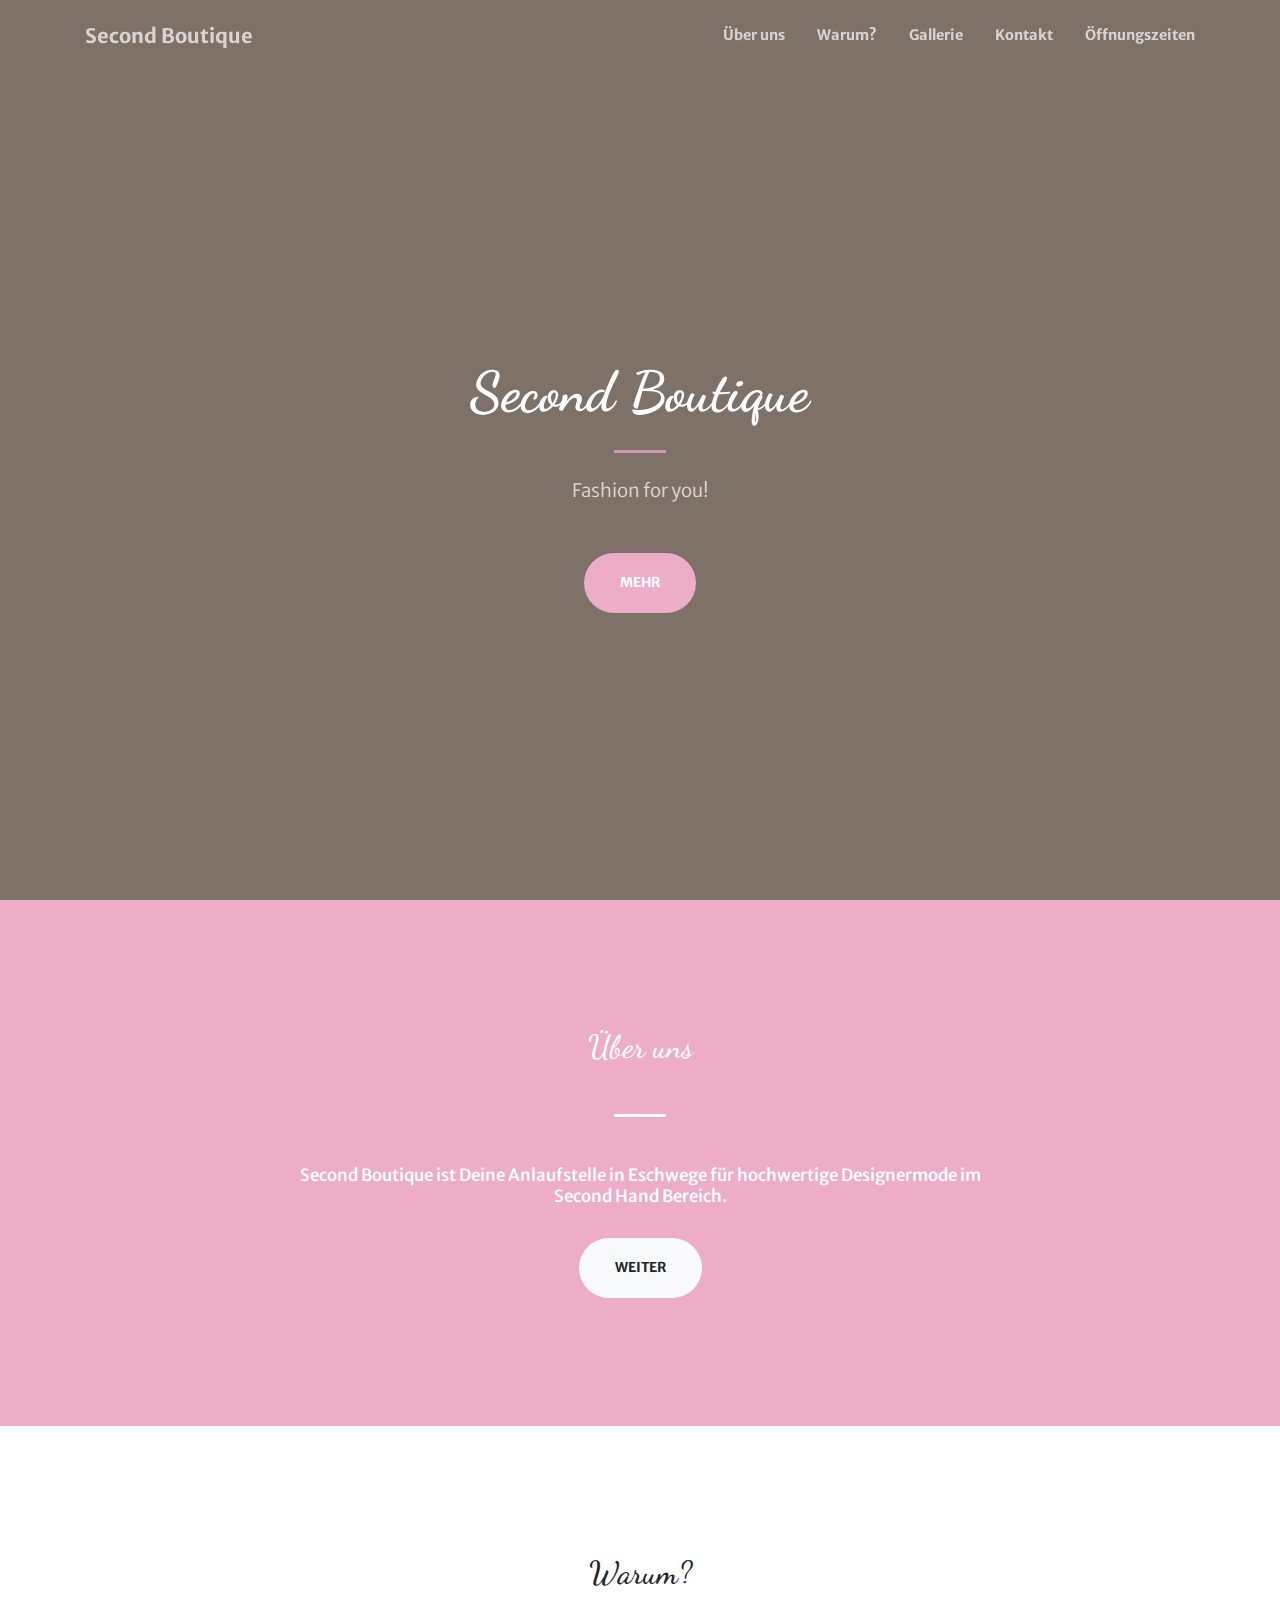
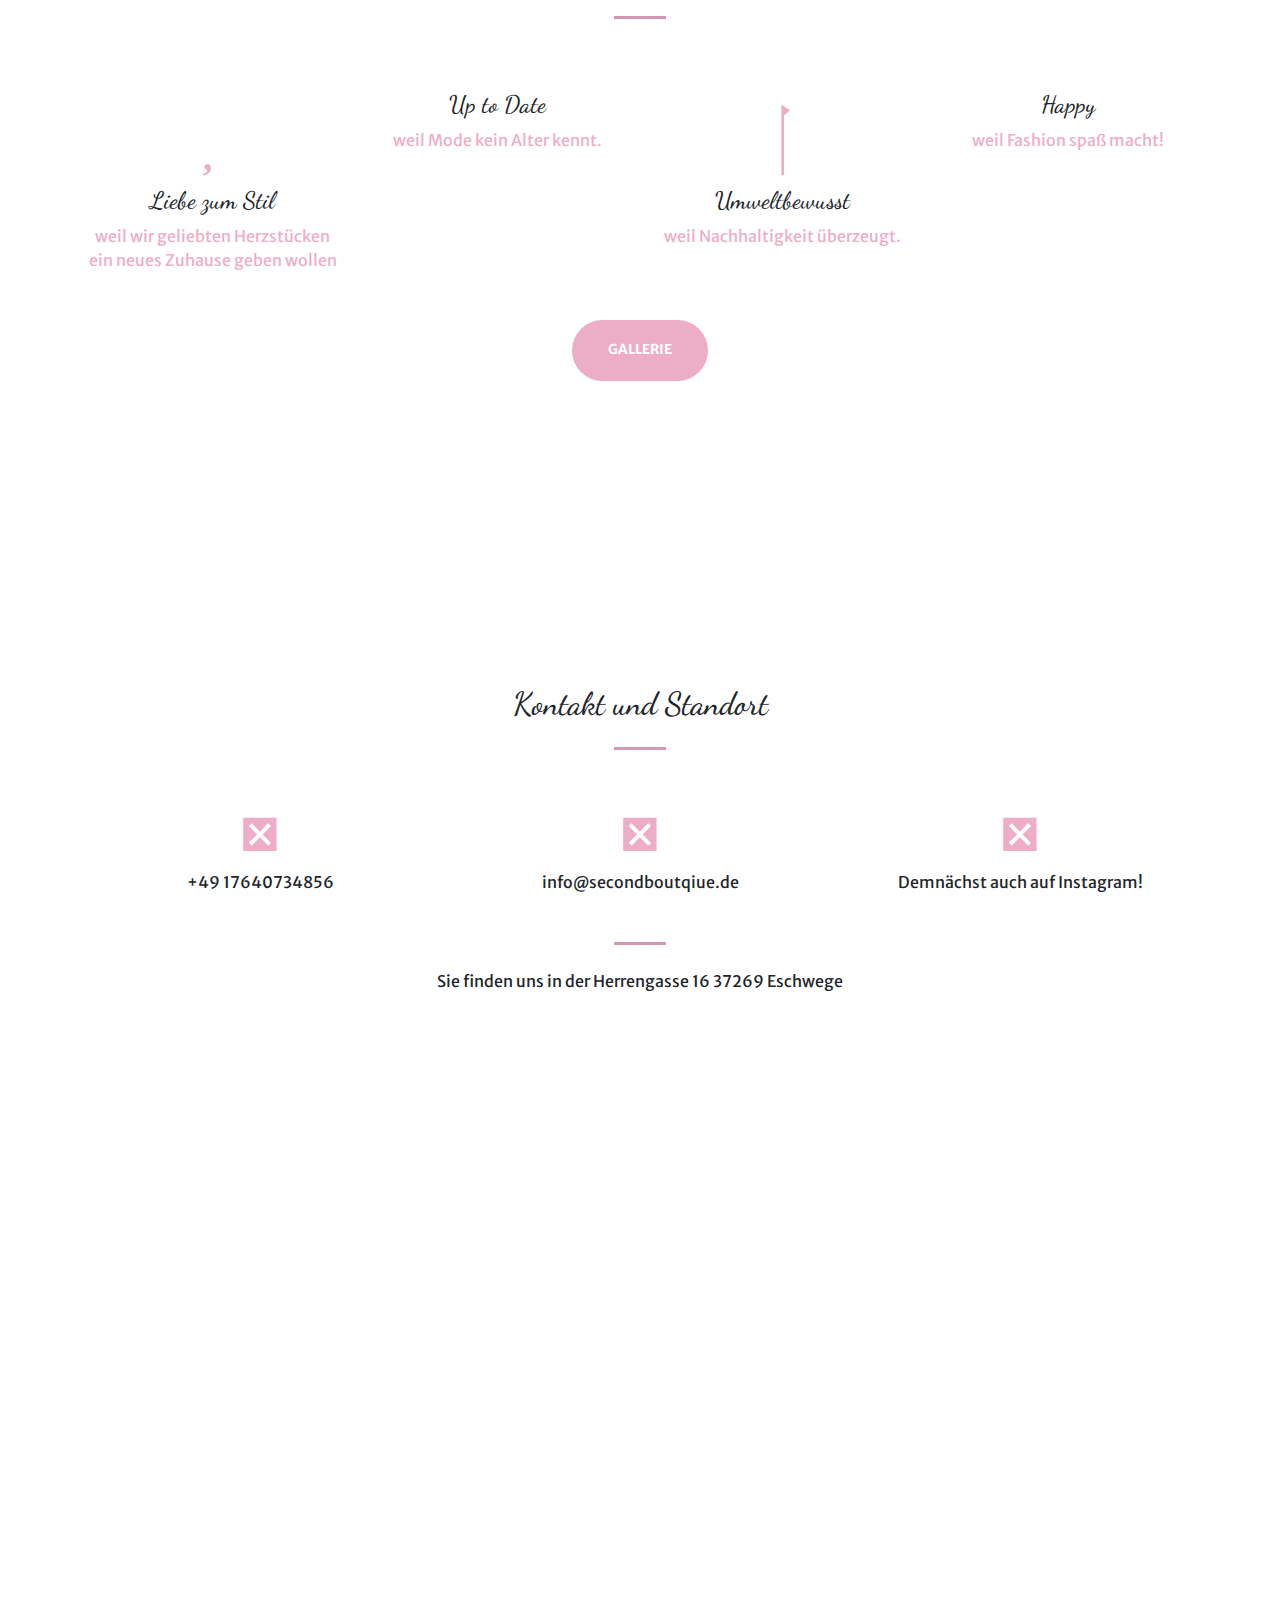
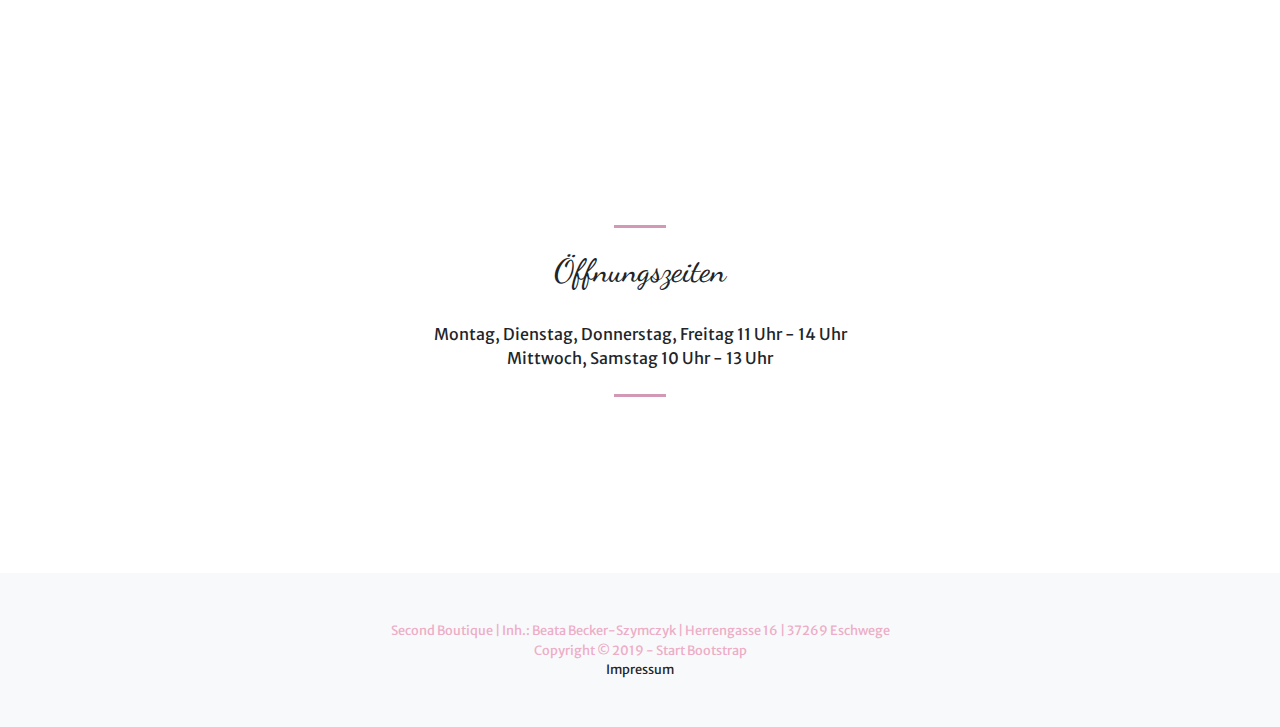
==== index.html @ 3878d8c7 "Update index.html" ====
<!DOCTYPE html>
<html lang="en">

<head>
  <meta charset="utf-8">
  <meta name="viewport" content="width=device-width, initial-scale=1, shrink-to-fit=no">
  <meta name="description" content="fashion second hand">
  <meta name="author" content="Denis Szymczyk">
  <meta http-equiv="cache-control" content="no-cache">

  <title>Second Boutique</title>

  <!-- Font Awesome Icons -->
  <link href="vendor/fontawesome-free/css/all.min.css" rel="stylesheet" type="text/css">
  <link rel="stylesheet" href="https://cdnjs.cloudflare.com/ajax/libs/font-awesome/4.7.0/css/font-awesome.min.css">

  <!-- Google Fonts -->
  <link href="https://fonts.googleapis.com/css?family=Merriweather+Sans:400,700" rel="stylesheet">
  <link href='https://fonts.googleapis.com/css?family=Merriweather:400,300,300italic,400italic,700,700italic' rel='stylesheet' type='text/css'>
  <link href="https://fonts.googleapis.com/css?family=Dancing+Script&display=swap" rel="stylesheet">

  <!-- Plugin CSS -->
  <link href="vendor/magnific-popup/magnific-popup.css" rel="stylesheet">

  <!-- Theme CSS - Includes Bootstrap -->
  <link href="css/creative.css" rel="stylesheet">

</head>

<body id="page-top">

  <!-- Navigation -->
  <nav class="navbar navbar-expand-lg navbar-light fixed-top py-3" id="mainNav">
    <div class="container">
      <a class="navbar-brand js-scroll-trigger" href="#page-top">Second Boutique</a>
      <button class="navbar-toggler navbar-toggler-right" type="button" data-toggle="collapse" data-target="#navbarResponsive" aria-controls="navbarResponsive" aria-expanded="false" aria-label="Toggle navigation">
        <span class="navbar-toggler-icon"></span>
      </button>
      <div class="collapse navbar-collapse" id="navbarResponsive">
        <ul class="navbar-nav ml-auto my-2 my-lg-0">
          <li class="nav-item">
            <a class="nav-link js-scroll-trigger" href="#about">Über uns</a>
          </li>
          <li class="nav-item">
            <a class="nav-link js-scroll-trigger" href="#services">Warum?</a>
          </li>
          <li class="nav-item">
            <a class="nav-link js-scroll-trigger" href="#portfolio">Gallerie</a>
          </li>
          <li class="nav-item">
            <a class="nav-link js-scroll-trigger" href="#contact">Kontakt</a>
          </li>
          <li class="nav-item">
            <a class="nav-link js-scroll-trigger" href="#openings">Öffnungszeiten</a>
          </li>
        </ul>
      </div>
    </div>
  </nav>

  <!-- Masthead -->
  <header class="masthead">
    <div class="container h-100">
      <div class="row h-100 align-items-center justify-content-center text-center">
        <div class="col-lg-10 align-self-end">
          <h1 class="text-white font-weight-bold">Second Boutique</h1>
          <hr class="divider my-4">
        </div>
        <div class="col-lg-8 align-self-baseline">
          <p class="text-white-75 font-weight-light mb-5"> Fashion for you! </p>
          <a class="btn btn-primary btn-xl js-scroll-trigger" href="#about">mehr</a>
        </div>
      </div>
    </div>
  </header>

  <!-- About Section -->
  <section class="page-section bg-primary" id="about">
    <div class="container">
      <div class="row justify-content-center">
        <div class="col-lg-8 text-center">
          <h2 class="text-white mt-0">Über uns</h2>
          <hr class="divider light my-5">
          <p class="text-white-50 mb-4"></p>
          <h3 class="text-white mt-0">Second Boutique ist Deine Anlaufstelle in Eschwege für hochwertige Designermode im Second Hand Bereich. </h3>
          <br>
          <a class="btn btn-light btn-xl js-scroll-trigger" href="#services">Weiter</a>
        </div>
      </div>
    </div>
  </section>

  <!-- Services Section -->
  <section class="page-section" id="services">
    <div class="container">
      <h2 class="text-center mt-0">Warum?</h2>
      <hr class="divider my-4">
      <div class="row">
        <div class="col-lg-3 col-md-6 text-center">
          <div class="mt-5">
            <i class="fas fa-4x fa-heart text-primary mb-4"></i>
            <h3 class="h4 mb-2">Liebe zum Stil</h3>
            <p class="text-muted mb-0">weil wir geliebten Herzstücken ein neues Zuhause geben wollen</p>
          </div>
        </div>
        <div class="col-lg-3 col-md-6 text-center">
          <div class="mt-5">
            <i class="fas fa-4x fa-clock text-primary mb-4"></i>
            <h3 class="h4 mb-2">Up to Date</h3>
            <p class="text-muted mb-0">weil Mode kein Alter kennt.</p>
          </div>
        </div>
        <div class="col-lg-3 col-md-6 text-center">
          <div class="mt-5">
            <i class="fas fa-4x fa-check text-primary mb-4"></i>
            <h3 class="h4 mb-2">Umweltbewusst</h3>
            <p class="text-muted mb-0">weil Nachhaltigkeit überzeugt.</p>
          </div>
        </div>
        <div class="col-lg-3 col-md-6 text-center">
          <div class="mt-5">
            <i class="fas fa-4x fa-smile text-primary mb-4"></i>
            <h3 class="h4 mb-2">Happy</h3>
            <p class="text-muted mb-0">weil Fashion spaß macht!</p>
          </div>
        </div>
      </div>
      <br>
      <br>
      <div class="row justify-content-center">
        <a class="btn btn-primary btn-xl js-scroll-trigger" href="#portfolio">Gallerie</a>
      </div>
    </div>
  </section>

  <!-- Portfolio Section -->
  <section id="portfolio">
    <div class="container-fluid p-0">
      <div class="row no-gutters">
        <div class="col-lg-4 col-sm-6">
          <a class="portfolio-box" href="img/portfolio/fullsize/1.JPG">
            <img class="img-fluid" src="img/portfolio/thumbnails/1.JPG" alt="">
            <div class="portfolio-box-caption">
              <div class="project-category text-white-50">
                Category
              </div>
              <div class="project-name">
                Project Name
              </div>
            </div>
          </a>
        </div>
        <div class="col-lg-4 col-sm-6">
          <a class="portfolio-box" href="img/portfolio/fullsize/2.JPG">
            <img class="img-fluid" src="img/portfolio/thumbnails/2.JPG" alt="">
            <div class="portfolio-box-caption">
              <div class="project-category text-white-50">
                Category
              </div>
              <div class="project-name">
                Project Name
              </div>
            </div>
          </a>
        </div>
        <div class="col-lg-4 col-sm-6">
          <a class="portfolio-box" href="img/portfolio/fullsize/3.JPG">
            <img class="img-fluid" src="img/portfolio/thumbnails/3.JPG" alt="">
            <div class="portfolio-box-caption">
              <div class="project-category text-white-50">
                Category
              </div>
              <div class="project-name">
                Project Name
              </div>
            </div>
          </a>
        </div>
        <div class="col-lg-4 col-sm-6">
          <a class="portfolio-box" href="img/portfolio/fullsize/4.JPG">
            <img class="img-fluid" src="img/portfolio/thumbnails/4.JPG" alt="">
            <div class="portfolio-box-caption">
              <div class="project-category text-white-50">
                Category
              </div>
              <div class="project-name">
                Project Name
              </div>
            </div>
          </a>
        </div>
        <div class="col-lg-4 col-sm-6">
          <a class="portfolio-box" href="img/portfolio/fullsize/5.JPG">
            <img class="img-fluid" src="img/portfolio/thumbnails/5.JPG" alt="">
            <div class="portfolio-box-caption">
              <div class="project-category text-white-50">
                Category
              </div>
              <div class="project-name">
                Project Name
              </div>
            </div>
          </a>
        </div>
        <div class="col-lg-4 col-sm-6">
          <a class="portfolio-box" href="img/portfolio/fullsize/6.JPG">
            <img class="img-fluid" src="img/portfolio/thumbnails/6.JPG" alt="">
            <div class="portfolio-box-caption p-3">
              <div class="project-category text-white-50">
                Category
              </div>
              <div class="project-name">
                Project Name
              </div>
            </div>
          </a>
        </div>
      </div>
    </div>
  </section>

  <!-- Call to Action Section -->
  <!--
  <section class="page-section bg-dark text-white">
    <div class="container text-center">
      <h2 class="mb-4">Free Download at Start Bootstrap!</h2>
      <a class="btn btn-light btn-xl" href="https://startbootstrap.com/themes/creative/">Download Now!</a>
    </div>
  </section>-->

  <!-- Contact Section -->
  <section class="page-section" id="contact">
    <div class="container">
      <div class="row justify-content-center">
        <div class="col-lg-8 text-center">
          <h2 class="mt-0">Kontakt und Standort</h2>
          <hr class="divider my-4">
          <br>
        </div>
      </div>
      <div class="row">
        <div class="col-lg-4 ml-auto text-center mb-5 mb-lg-0">
          <i class="fas fa-phone fa-3x mb-3 text-muted"></i>
          <div>+49 17640734856</div>
        </div>
        <div class="col-lg-4 ml-auto text-center mb-5 mb-lg-0">
          <i class="fas fa-envelope fa-3x mb-3 text-muted"></i>
          <!-- Make sure to change the email address in anchor text AND the link below! -->
          <a class="d-block" href="mailto:info@secondboutique.de">info@secondboutqiue.de</a>

        </div>
        <div class="col-lg-4 ml-auto text-center mb-5 mb-lg-0">
          <i class="fab fa-instagram mb-3 text-muted"style='font-size:48px' onclick="location.href='https://www.instagram.com'" ></i>
          <br>
          <!-- Make sure to change the email address in anchor text AND the link below! -->
          <a class="d-block">Demnächst auch auf Instagram!</a>
        </div>
      </div>
      <div class="row justify-content-center">
        <div class="col-lg-8 text-center">
          <br>
          <hr class="divider my-4">
          <a>Sie finden uns in der Herrengasse 16 37269 Eschwege</a>
        </div>
      </div>
    </div>
    <br>
    <br>
    <div class="row">
      <div id="map">
        <br><br>
        <iframe src="https://www.google.com/maps/embed?pb=!1m18!1m12!1m3!1d156.2950561383543!2d10.056204300000008!3d51.187366899999994!2m3!1f0!2f0!3f0!3m2!1i1024!2i768!4f13.1!3m3!1m2!1s0x47a4b99883696c6b%3A0xda585f6d10edbe2f!2sHerrengasse%2016%2C%2037269%20Eschwege!5e0!3m2!1sde!2sde!4v1574335487964!5m2!1sde!2sde" width="600" height="450" frameborder="0" style="border:0;" allowfullscreen=""></iframe>
      </div>
    </div>
  </section>

  <section class="page-section" id="openings">
    <div class="container">
      <div class="row justify-content-center">
        <div class="text-center">
          <hr class="divider my-4">
          <h2 class="mt-0">Öffnungszeiten</h2>
          <br>
          <a>Montag, Dienstag, Donnerstag, Freitag 11 Uhr - 14 Uhr</a>
          <br>
          <a>Mittwoch, Samstag 10 Uhr - 13 Uhr</a>
          <br>
          <hr class="divider my-4">
          <br>
        </div>
      </div>
  </section>



  <!-- Footer -->
  <footer class="bg-light py-5">
    <div class="container">
      <div class="small text-center text-muted">Second Boutique | Inh.: Beata Becker-Szymczyk | Herrengasse 16 | 37269 Eschwege</div>
    </div>
    <div class="container">
      <div class="small text-center text-muted">Copyright &copy; 2019 - Start Bootstrap</div>
    </div>
    <div class="small text-center text-muted">
     <a href="http://www.secondboutique.de/impressum.html">Impressum</a>
    </div>
  </footer>

  <!-- Bootstrap core JavaScript -->
  <script src="vendor/jquery/jquery.min.js"></script>
  <script src="vendor/bootstrap/js/bootstrap.bundle.min.js"></script>

  <!-- Plugin JavaScript -->
  <script src="vendor/jquery-easing/jquery.easing.min.js"></script>
  <script src="vendor/magnific-popup/jquery.magnific-popup.min.js"></script>

  <!-- Custom scripts for this template -->
  <script src="js/creative.min.js"></script>

</body>

</html>
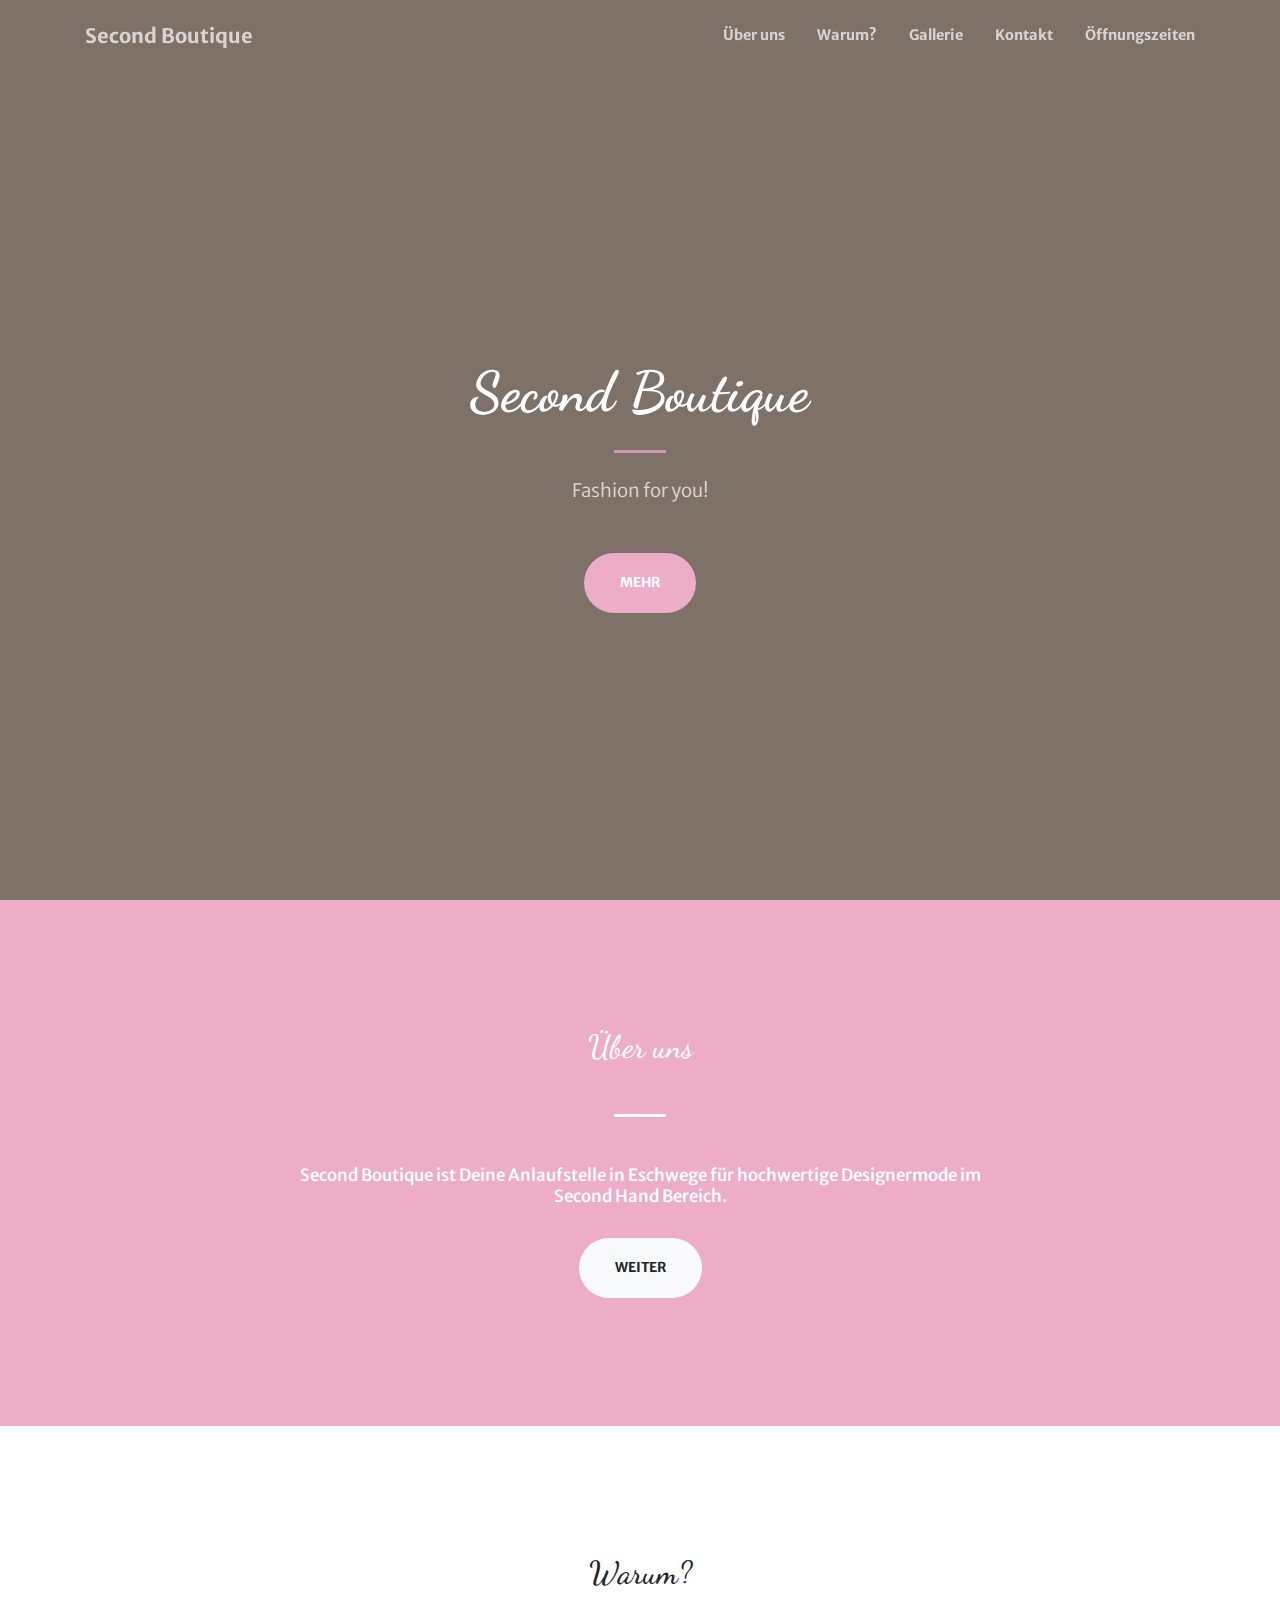
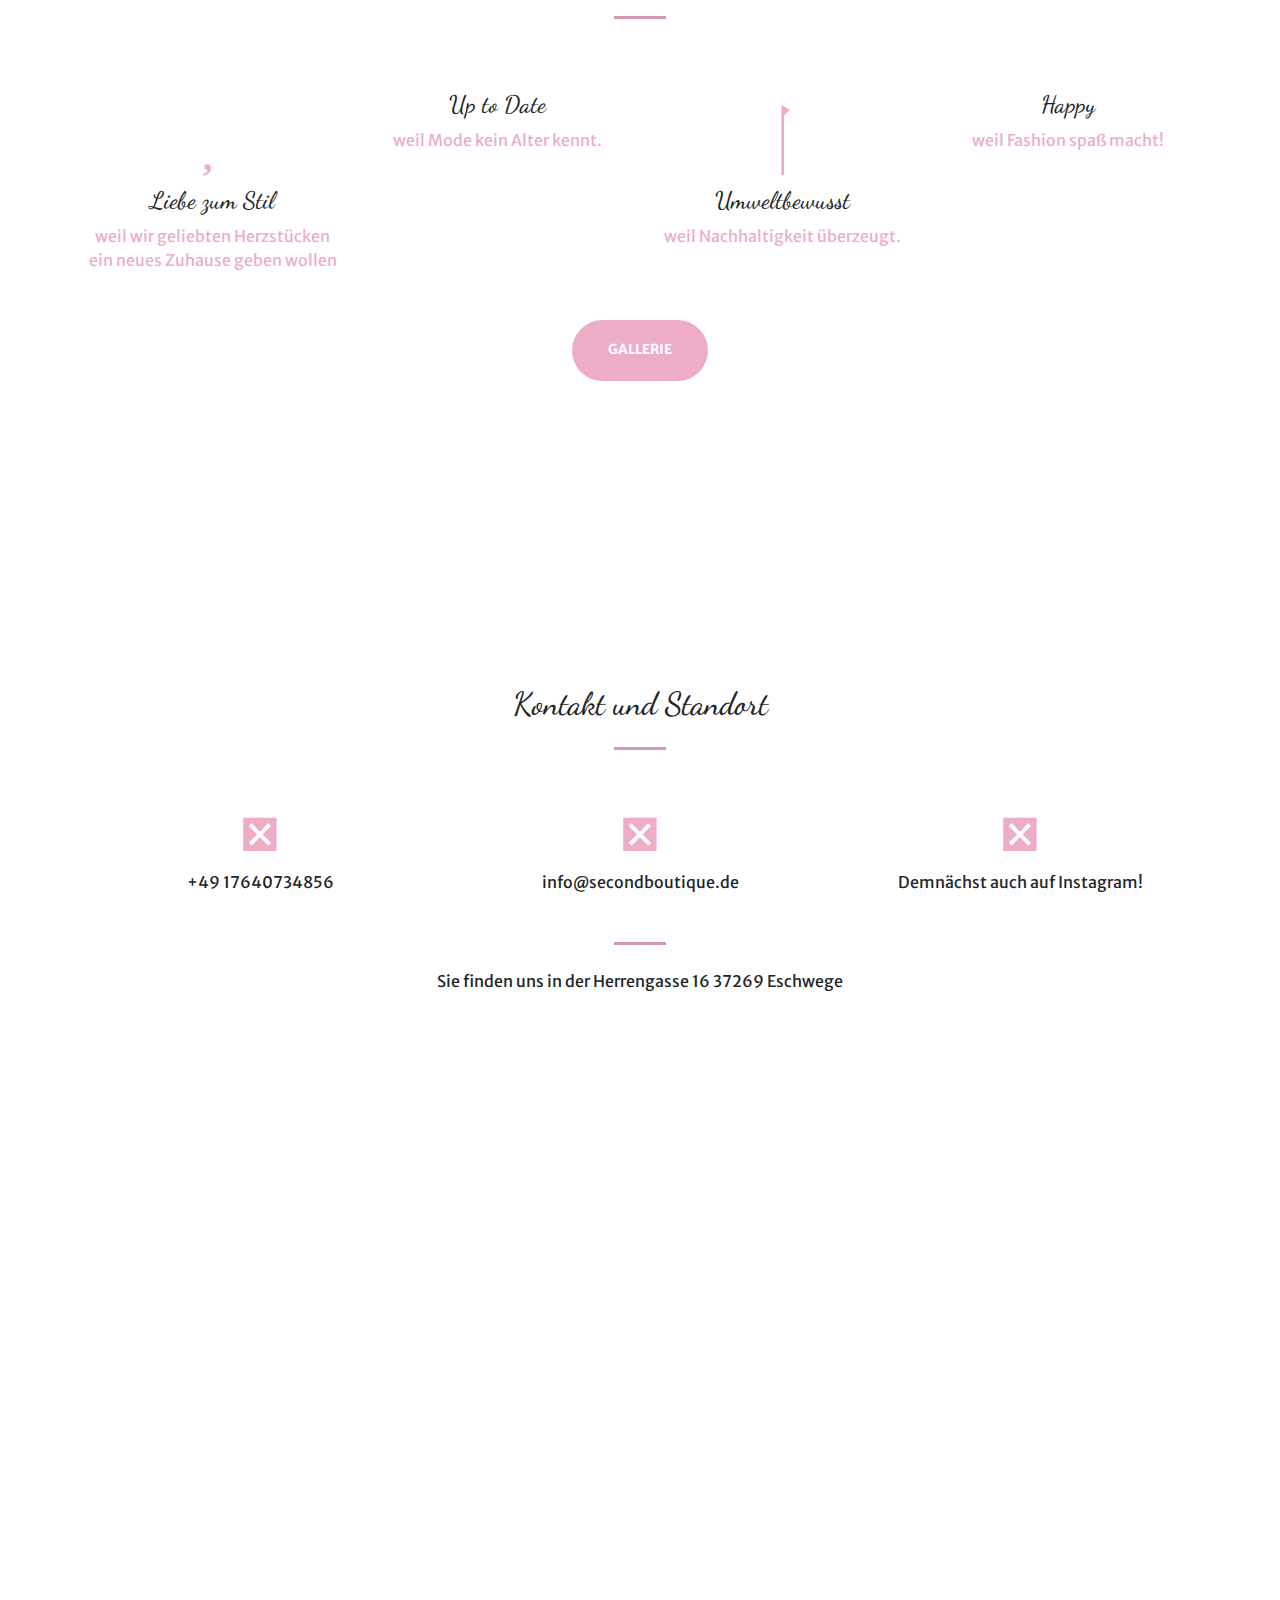
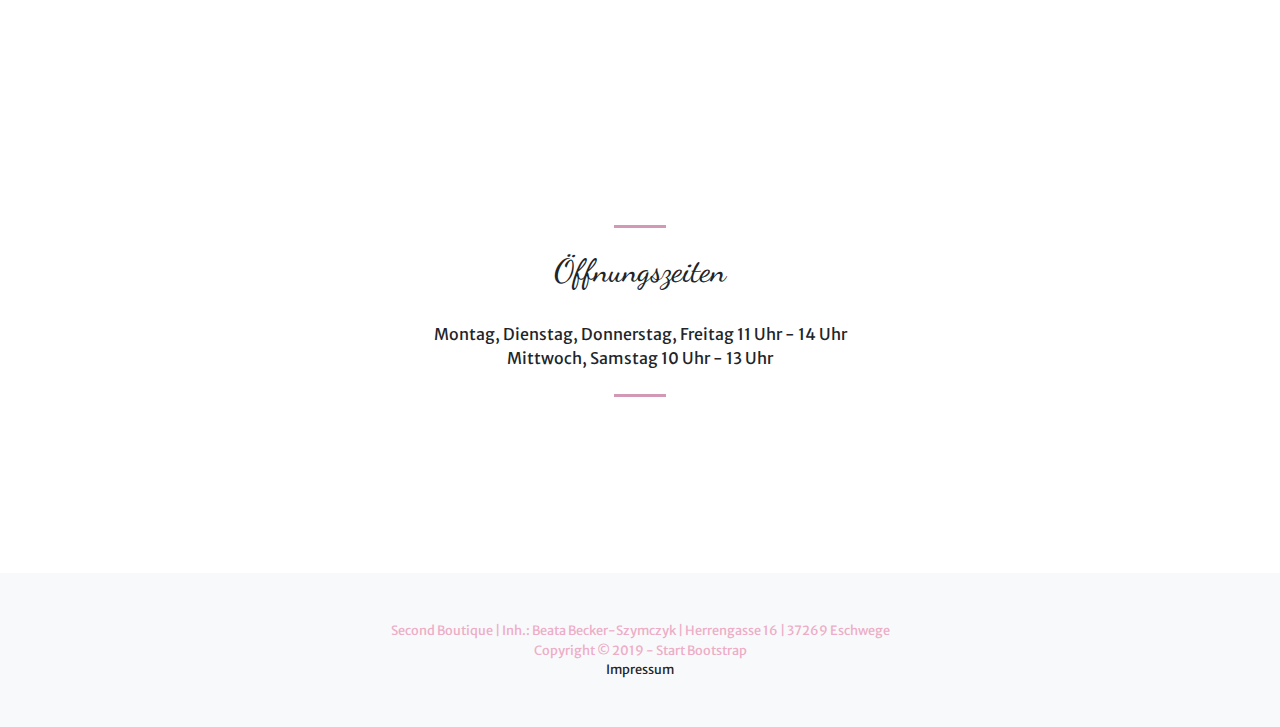
==== commit e1add64c: "Update index.html" ====
--- a/index.html
+++ b/index.html
@@ -246,7 +246,7 @@
         <div class="col-lg-4 ml-auto text-center mb-5 mb-lg-0">
           <i class="fas fa-envelope fa-3x mb-3 text-muted"></i>
           <!-- Make sure to change the email address in anchor text AND the link below! -->
-          <a class="d-block" href="mailto:info@secondboutique.de">info@secondboutqiue.de</a>
+          <a class="d-block" href="mailto:info@secondboutique.de">info@secondboutique.de</a>
 
         </div>
         <div class="col-lg-4 ml-auto text-center mb-5 mb-lg-0">
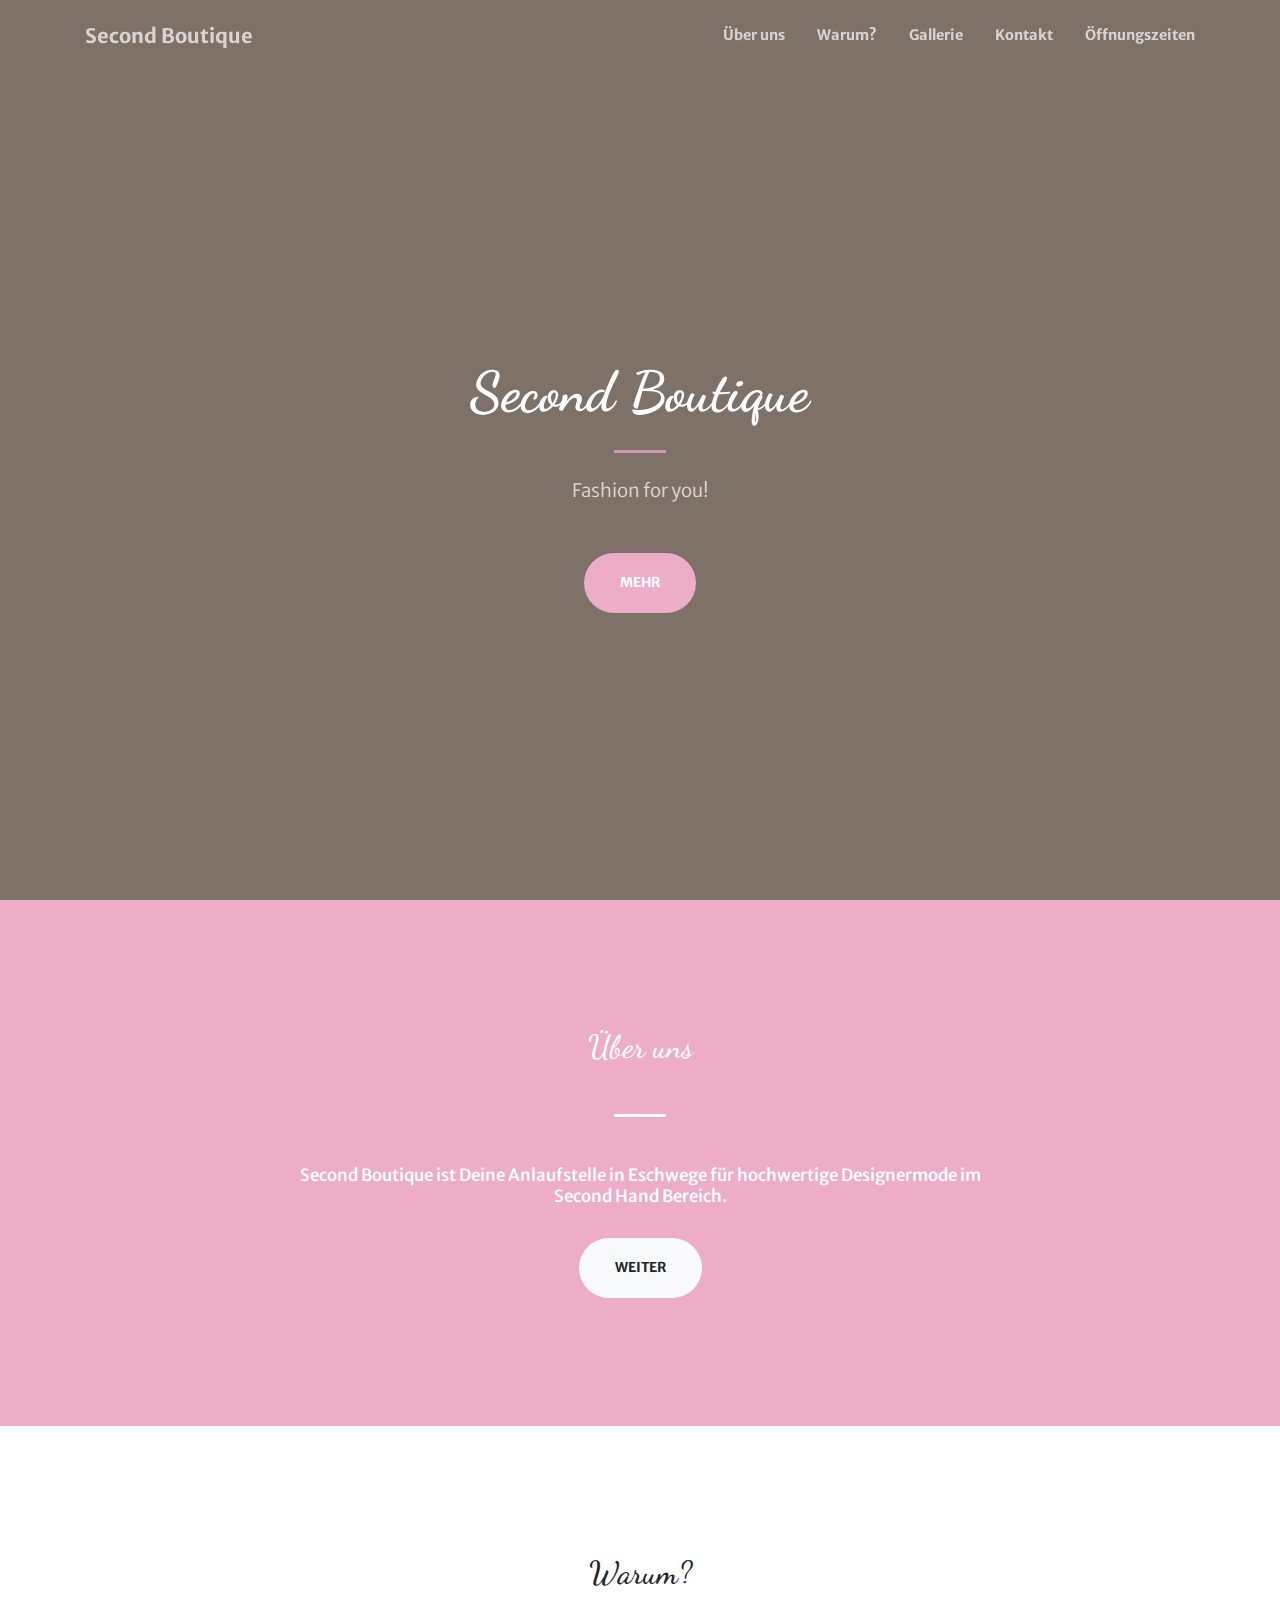
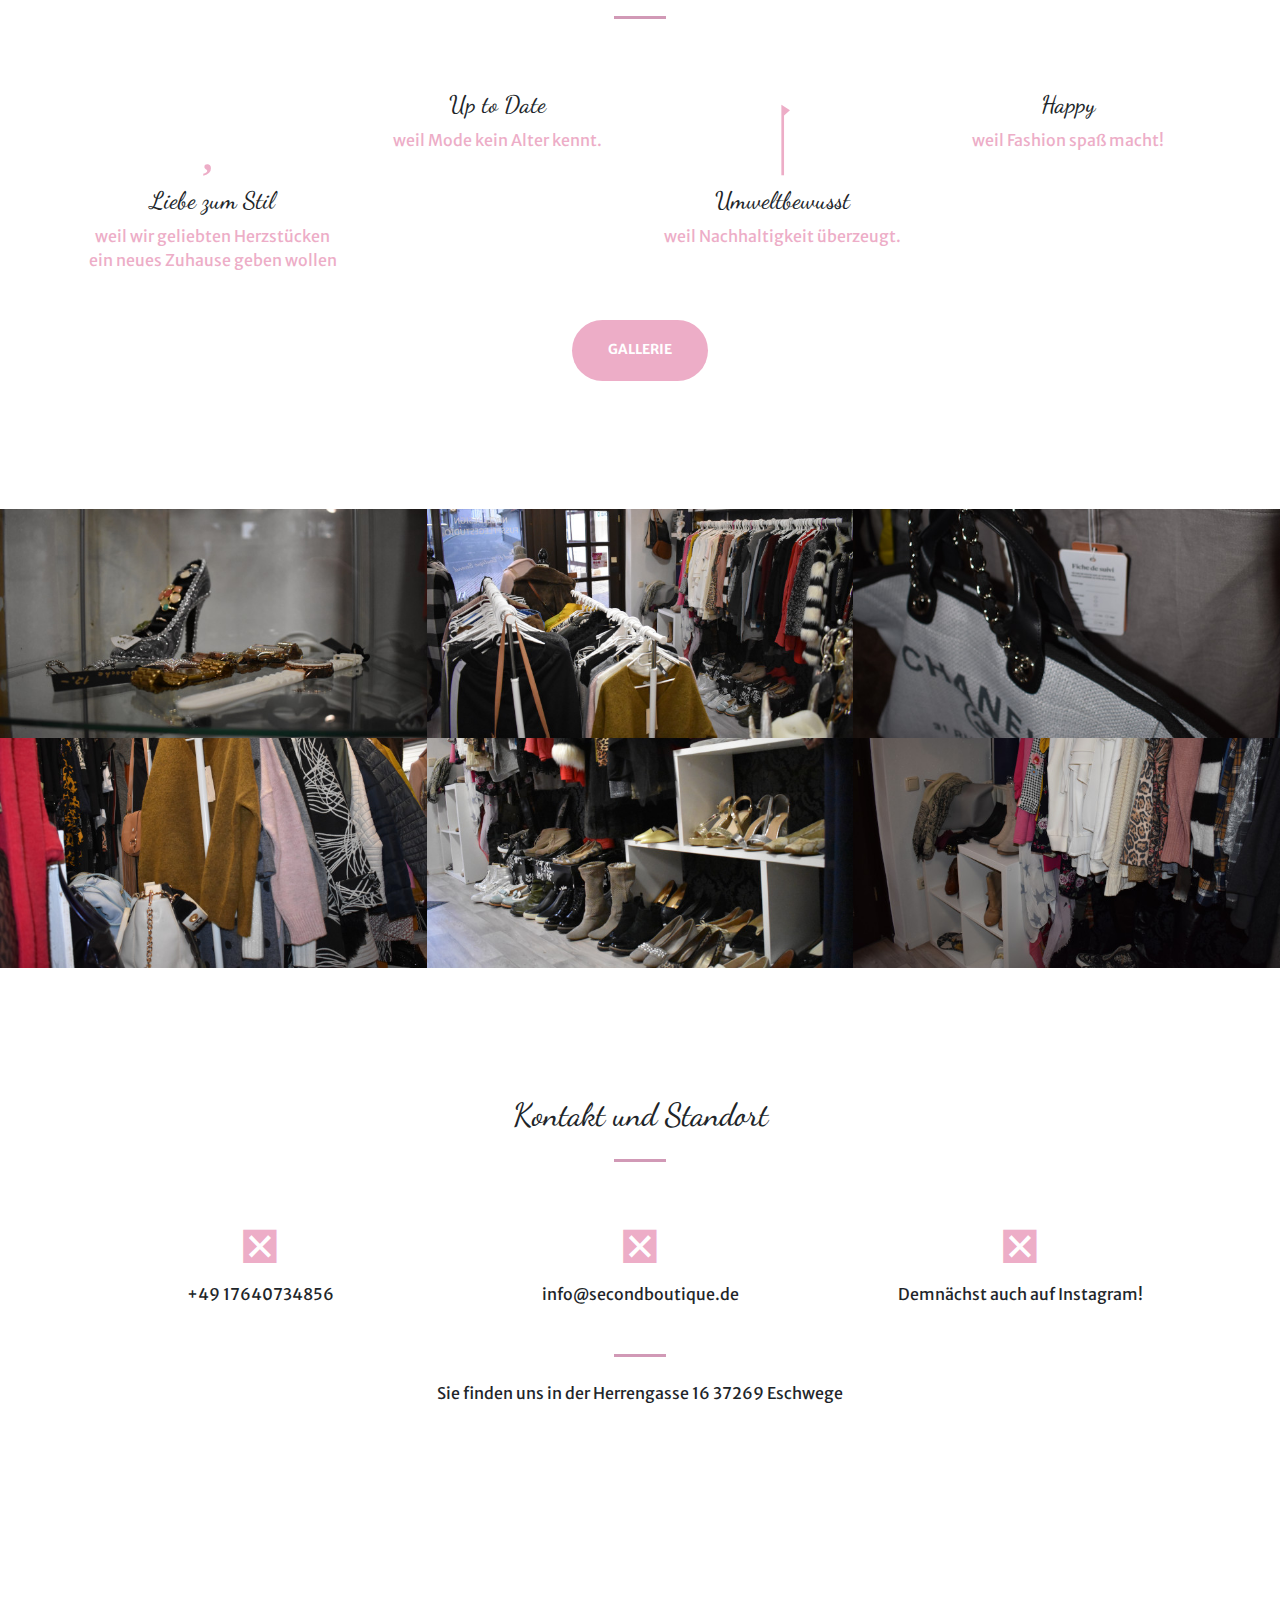
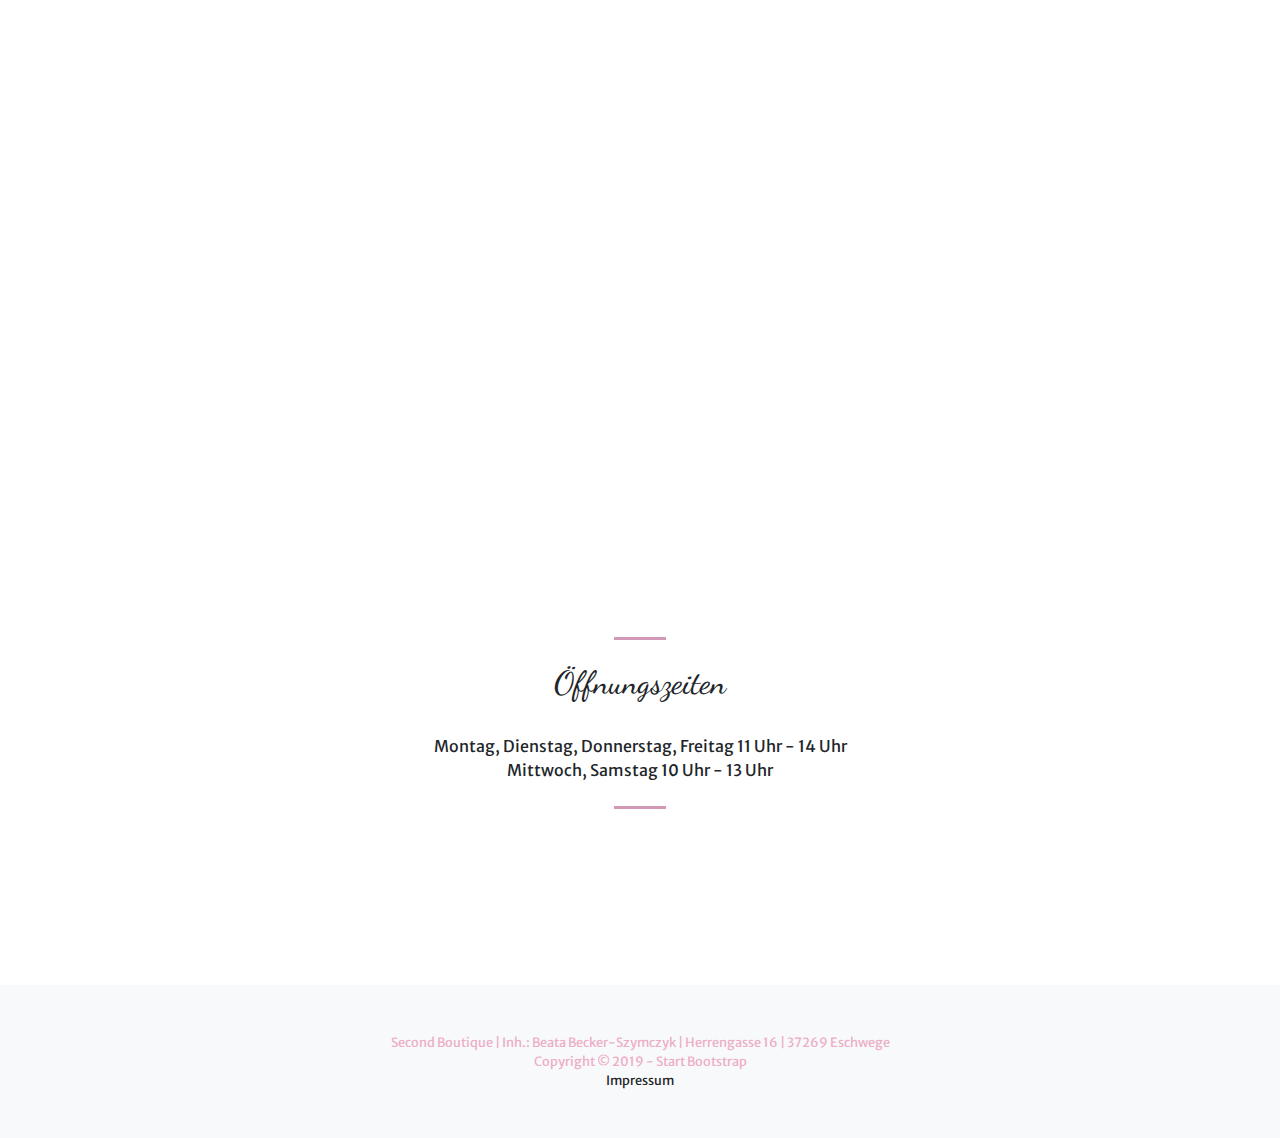
==== commit cc5f7e9c: "Update index.html" ====
--- a/index.html
+++ b/index.html
@@ -142,10 +142,10 @@
             <img class="img-fluid" src="img/portfolio/thumbnails/1.JPG" alt="">
             <div class="portfolio-box-caption">
               <div class="project-category text-white-50">
-                Category
-              </div>
-              <div class="project-name">
-                Project Name
+                Bild
+              </div>
+              <div class="project-name">
+                secondboutique.de
               </div>
             </div>
           </a>
@@ -155,10 +155,10 @@
             <img class="img-fluid" src="img/portfolio/thumbnails/2.JPG" alt="">
             <div class="portfolio-box-caption">
               <div class="project-category text-white-50">
-                Category
-              </div>
-              <div class="project-name">
-                Project Name
+                Bild
+              </div>
+              <div class="project-name">
+                secondboutique.de
               </div>
             </div>
           </a>
@@ -168,10 +168,10 @@
             <img class="img-fluid" src="img/portfolio/thumbnails/3.JPG" alt="">
             <div class="portfolio-box-caption">
               <div class="project-category text-white-50">
-                Category
-              </div>
-              <div class="project-name">
-                Project Name
+                Bild
+              </div>
+              <div class="project-name">
+                secondboutique.de
               </div>
             </div>
           </a>
@@ -181,10 +181,10 @@
             <img class="img-fluid" src="img/portfolio/thumbnails/4.JPG" alt="">
             <div class="portfolio-box-caption">
               <div class="project-category text-white-50">
-                Category
-              </div>
-              <div class="project-name">
-                Project Name
+                Bild
+              </div>
+              <div class="project-name">
+                secondboutique.de
               </div>
             </div>
           </a>
@@ -194,10 +194,10 @@
             <img class="img-fluid" src="img/portfolio/thumbnails/5.JPG" alt="">
             <div class="portfolio-box-caption">
               <div class="project-category text-white-50">
-                Category
-              </div>
-              <div class="project-name">
-                Project Name
+                Bild
+              </div>
+              <div class="project-name">
+                secondboutique.de
               </div>
             </div>
           </a>
@@ -207,10 +207,10 @@
             <img class="img-fluid" src="img/portfolio/thumbnails/6.JPG" alt="">
             <div class="portfolio-box-caption p-3">
               <div class="project-category text-white-50">
-                Category
-              </div>
-              <div class="project-name">
-                Project Name
+                Bild
+              </div>
+              <div class="project-name">
+                secondboutique.de
               </div>
             </div>
           </a>
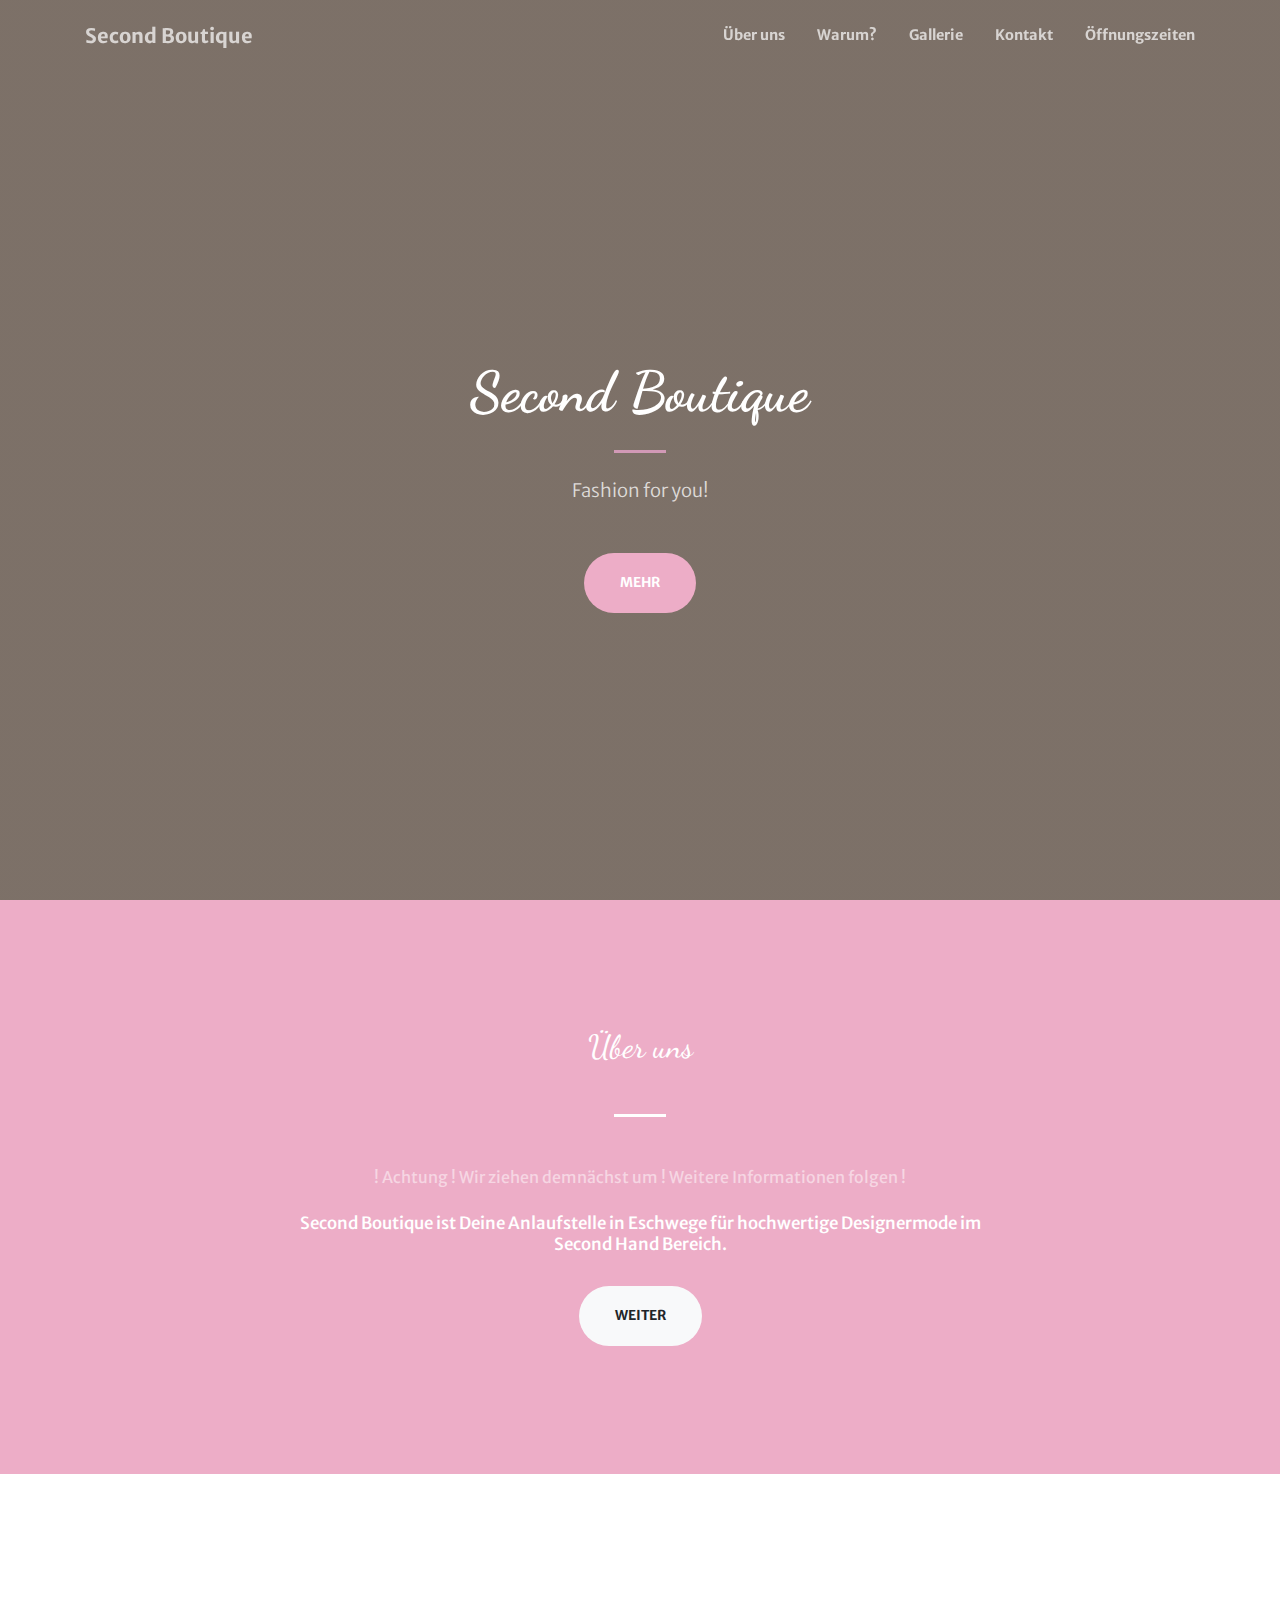
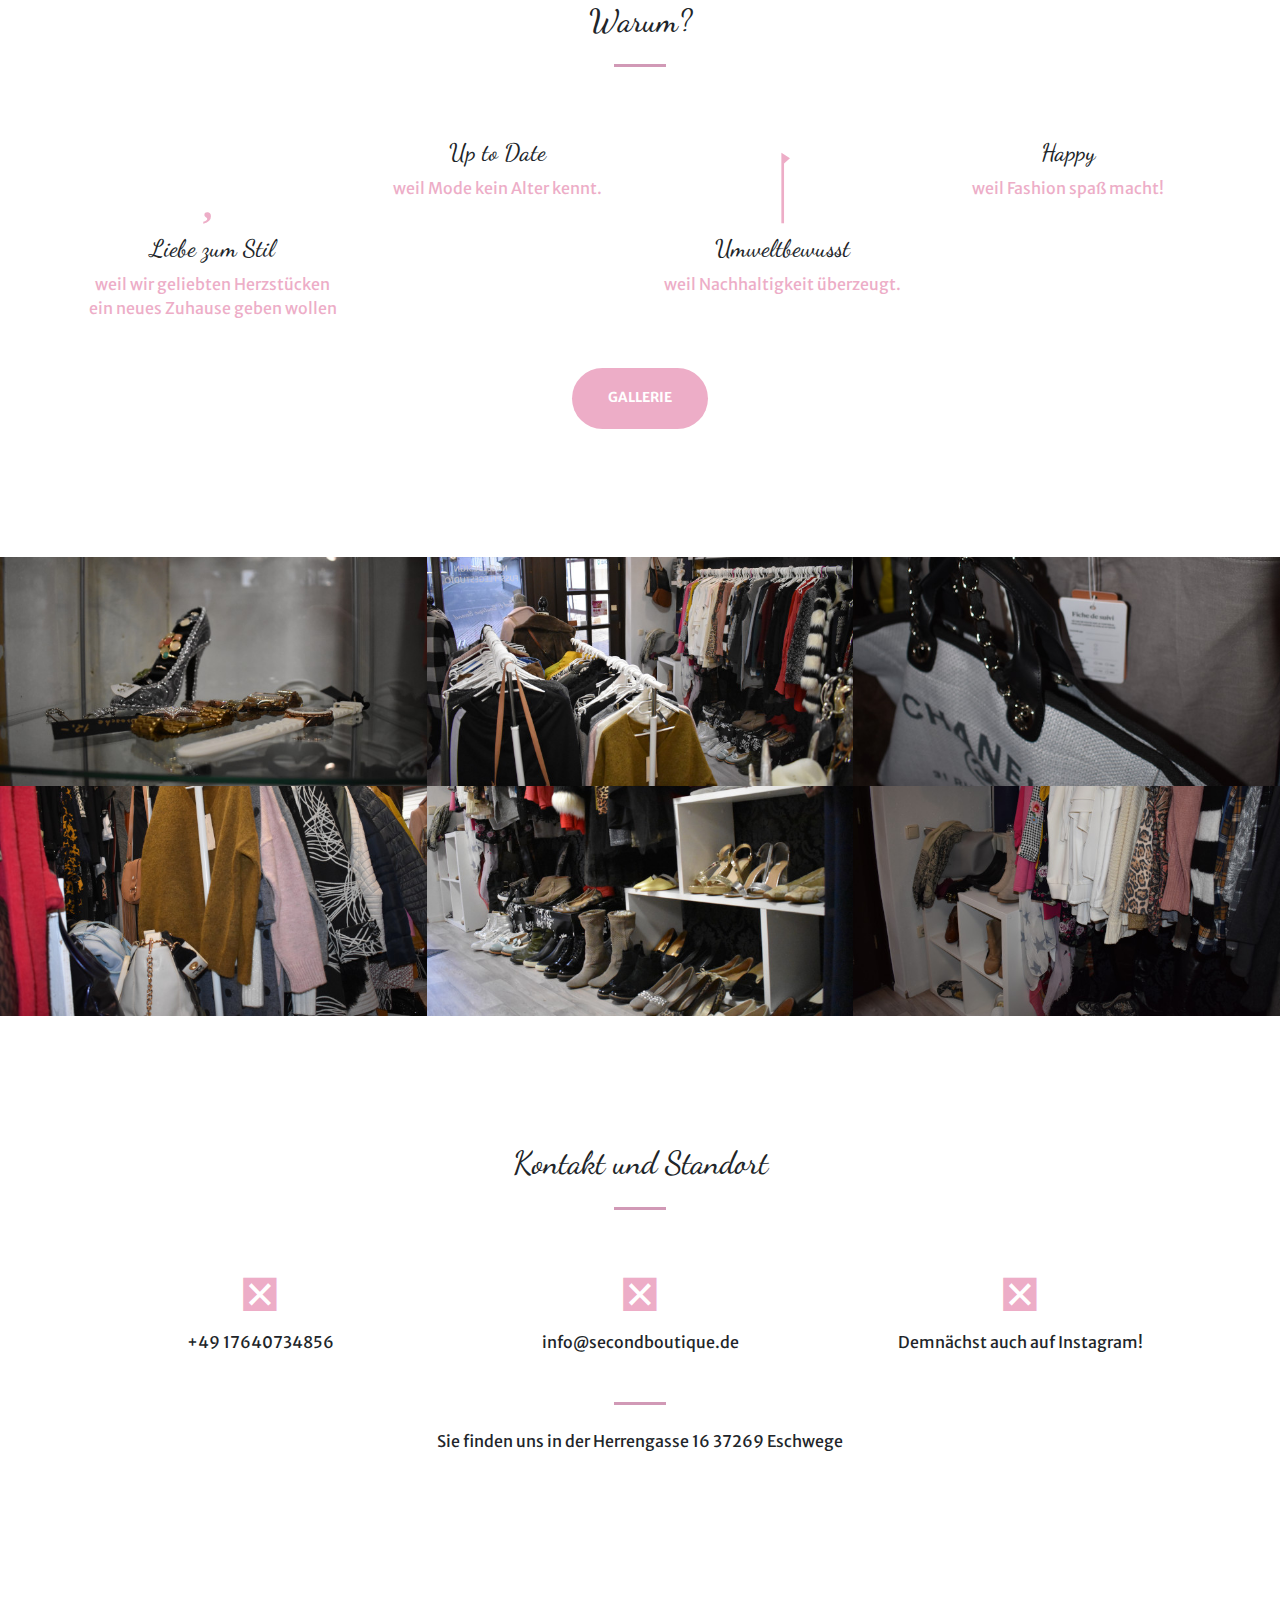
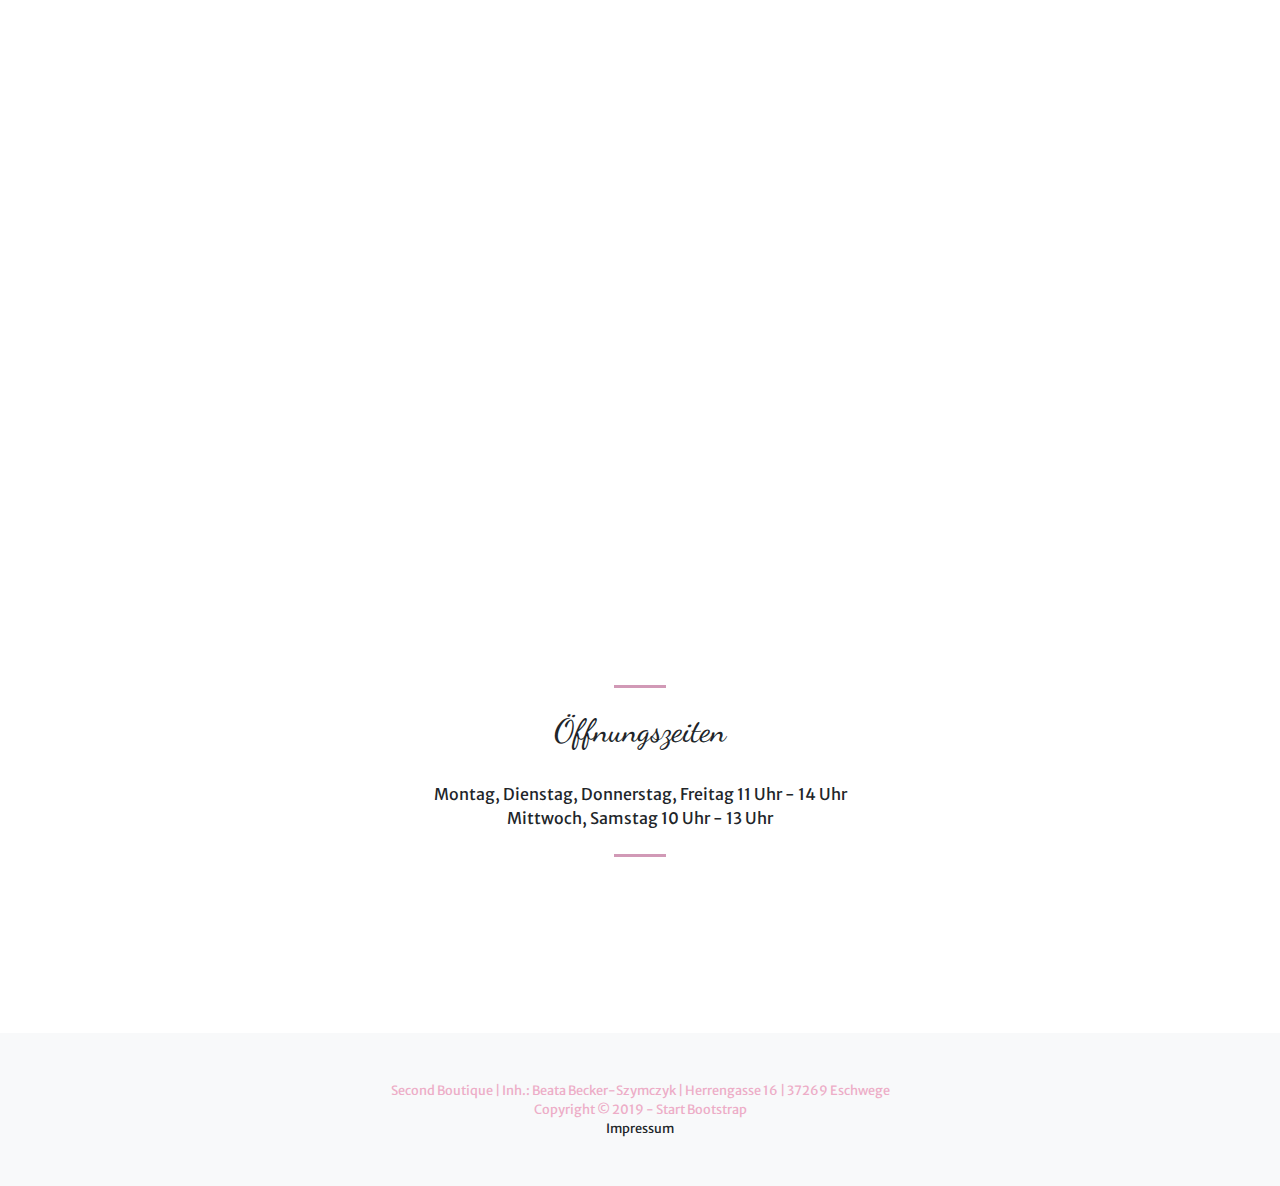
==== commit de294027: "Update index.html" ====
--- a/index.html
+++ b/index.html
@@ -39,6 +39,7 @@
       <div class="collapse navbar-collapse" id="navbarResponsive">
         <ul class="navbar-nav ml-auto my-2 my-lg-0">
           <li class="nav-item">
+            
             <a class="nav-link js-scroll-trigger" href="#about">Über uns</a>
           </li>
           <li class="nav-item">
@@ -82,6 +83,7 @@
           <h2 class="text-white mt-0">Über uns</h2>
           <hr class="divider light my-5">
           <p class="text-white-50 mb-4"></p>
+          <p class="text-white-50 mb-4"> ! Achtung ! Wir ziehen demnächst um ! Weitere Informationen folgen ! </p>
           <h3 class="text-white mt-0">Second Boutique ist Deine Anlaufstelle in Eschwege für hochwertige Designermode im Second Hand Bereich. </h3>
           <br>
           <a class="btn btn-light btn-xl js-scroll-trigger" href="#services">Weiter</a>
@@ -269,7 +271,7 @@
     <div class="row">
       <div id="map">
         <br><br>
-        <iframe src="https://www.google.com/maps/embed?pb=!1m18!1m12!1m3!1d156.2950561383543!2d10.056204300000008!3d51.187366899999994!2m3!1f0!2f0!3f0!3m2!1i1024!2i768!4f13.1!3m3!1m2!1s0x47a4b99883696c6b%3A0xda585f6d10edbe2f!2sHerrengasse%2016%2C%2037269%20Eschwege!5e0!3m2!1sde!2sde!4v1574335487964!5m2!1sde!2sde" width="600" height="450" frameborder="0" style="border:0;" allowfullscreen=""></iframe>
+        <iframe src="https://www.google.com/maps/embed?pb=!1m14!1m8!1m3!1d10002.86590410397!2d10.0562553!3d51.1874484!3m2!1i1024!2i768!4f13.1!3m3!1m2!1s0x0%3A0xa389bbc5e27ccb7e!2sSecond%20Boutique!5e0!3m2!1sde!2sde!4v1575207290366!5m2!1sde!2sde" width="600" height="450" frameborder="0" style="border:0;" allowfullscreen=""></iframe>
       </div>
     </div>
   </section>
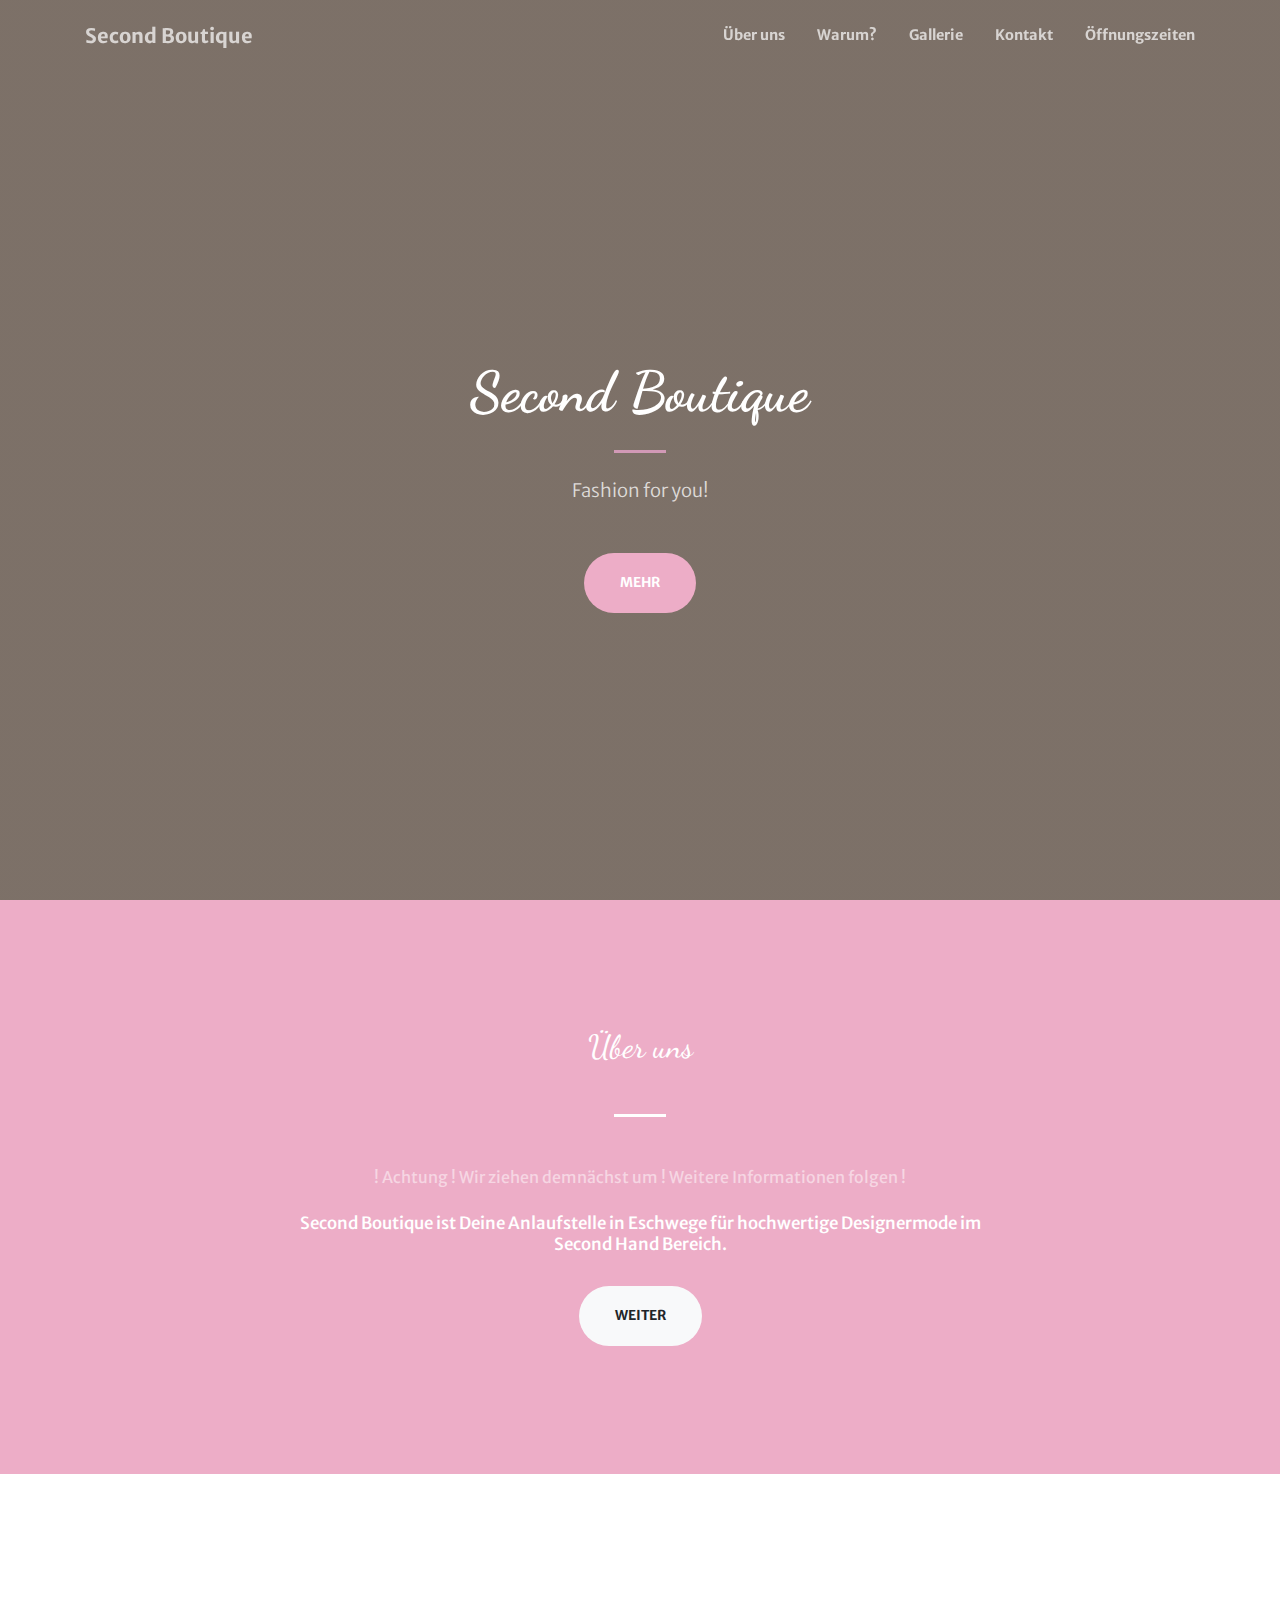
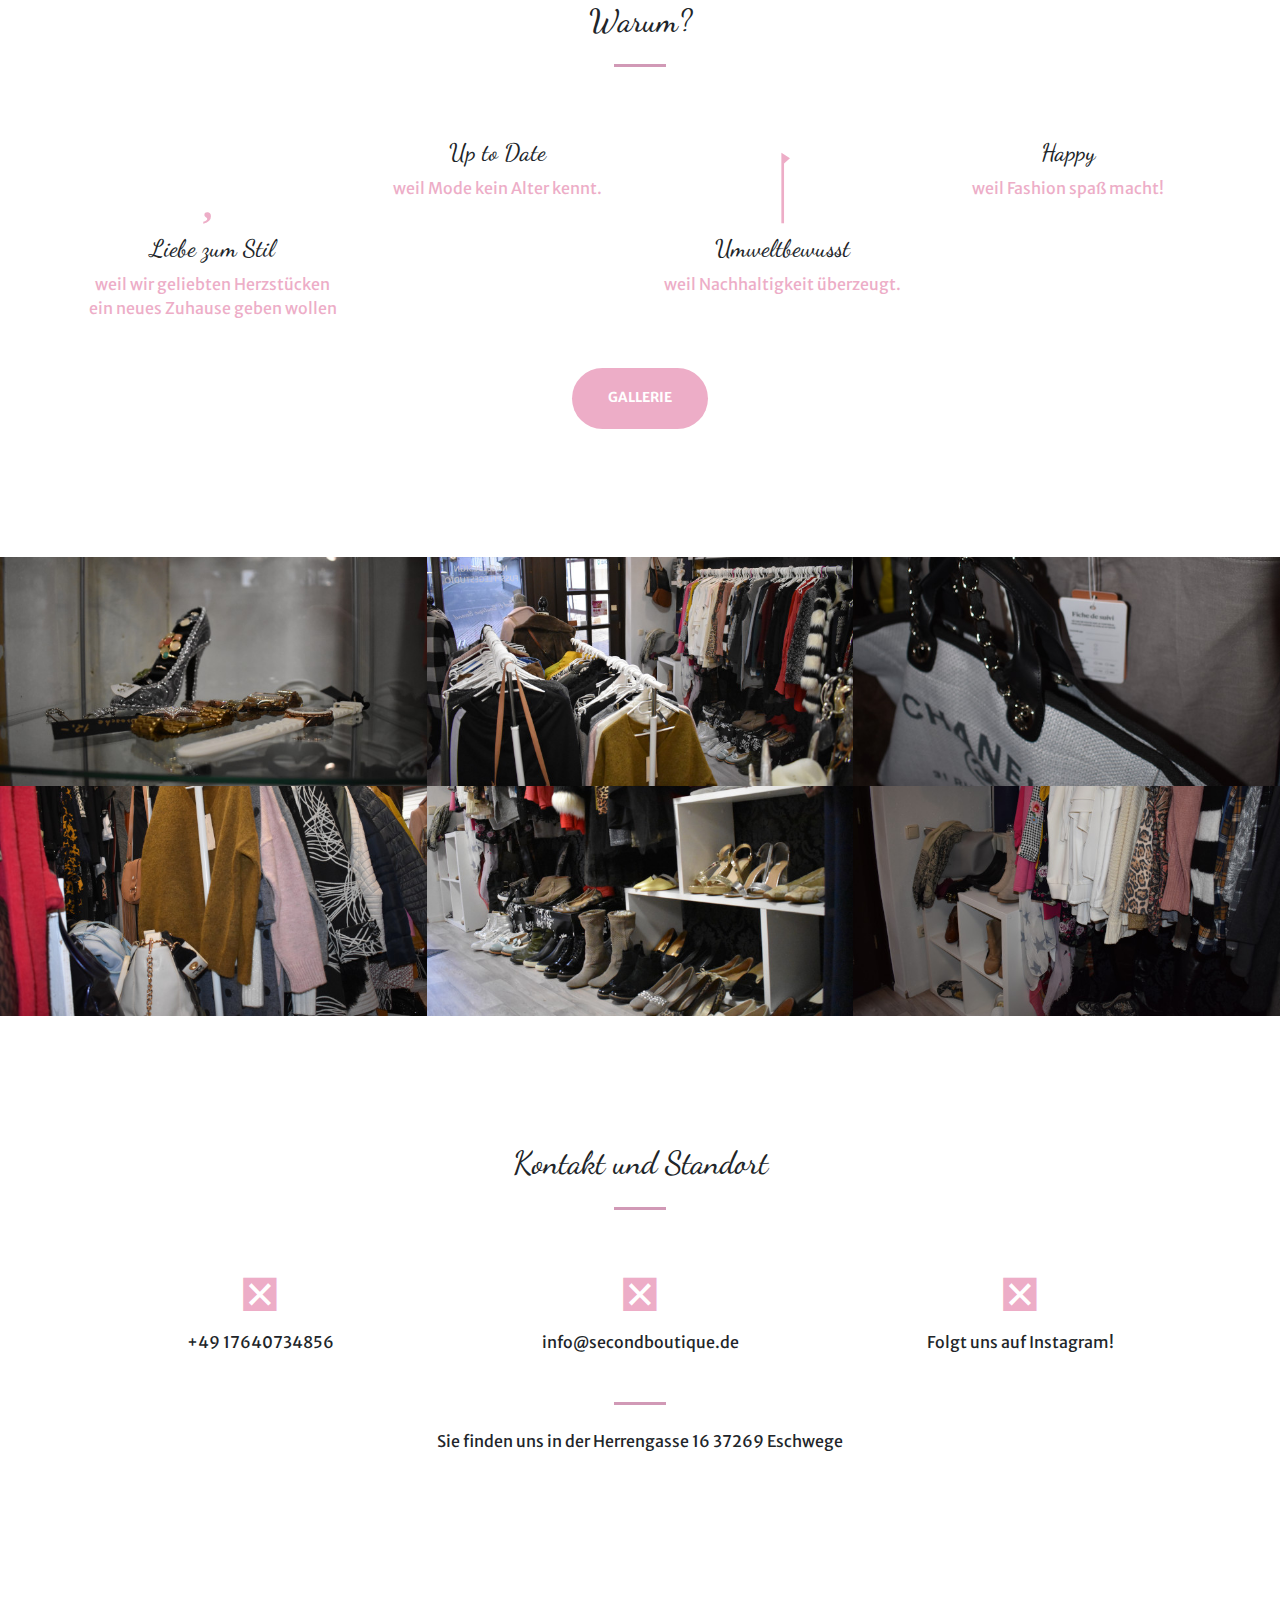
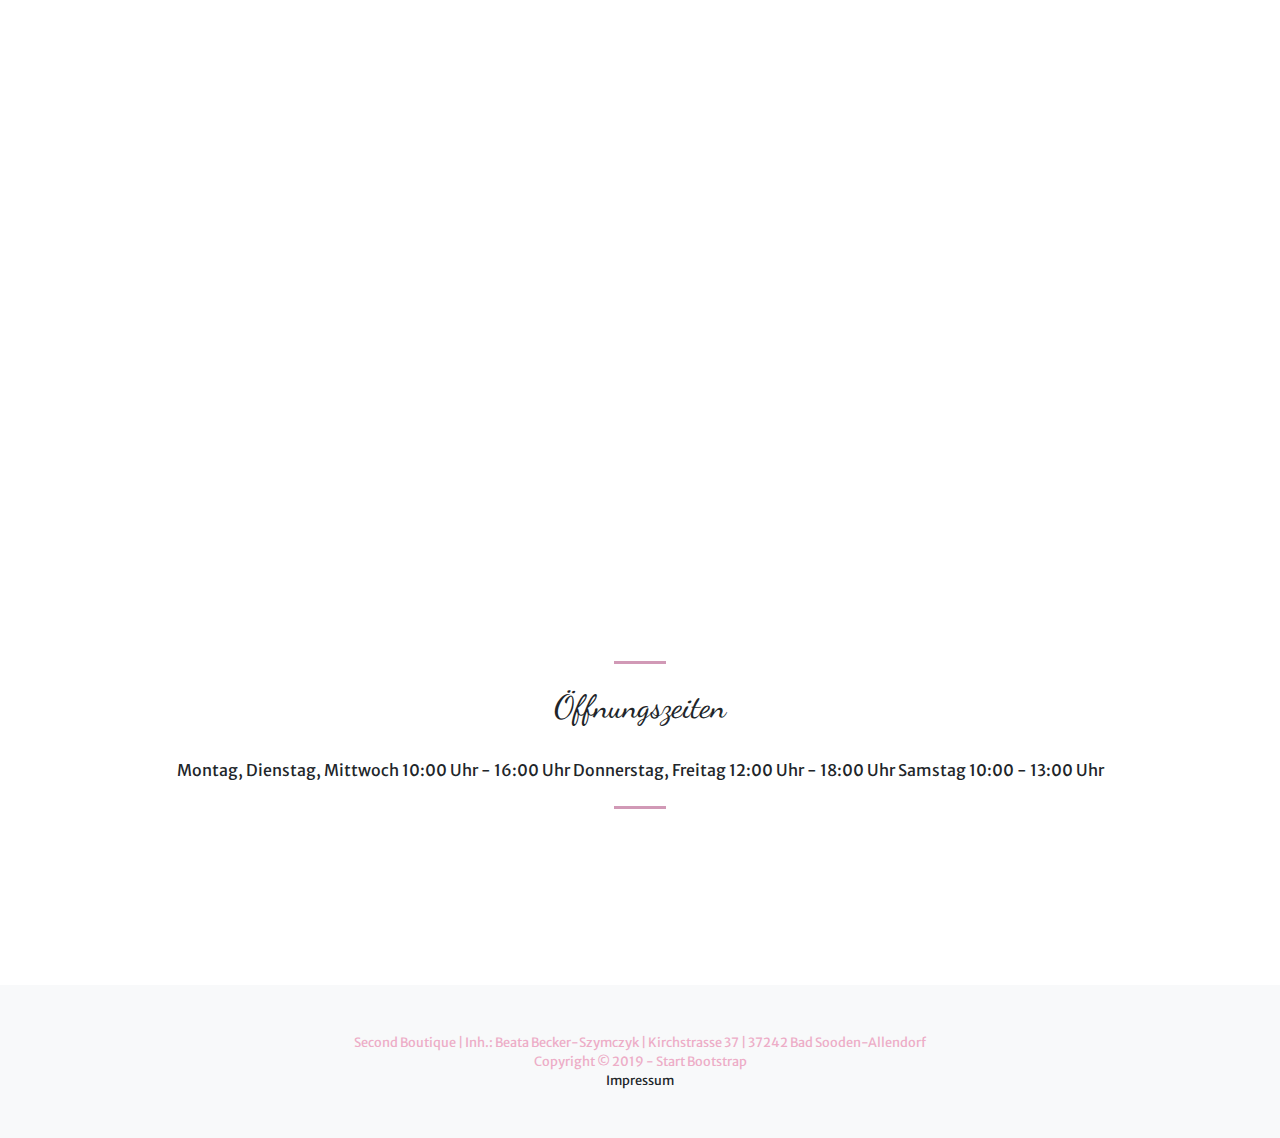
==== commit 88b27cec: "Update index.html" ====
--- a/index.html
+++ b/index.html
@@ -4,11 +4,11 @@
 <head>
   <meta charset="utf-8">
   <meta name="viewport" content="width=device-width, initial-scale=1, shrink-to-fit=no">
-  <meta name="description" content="fashion second hand">
+  <meta name="description" content="fashion second hand bad sooden-allendorf 37424 mode damenmode boutique secondhand">
   <meta name="author" content="Denis Szymczyk">
   <meta http-equiv="cache-control" content="no-cache">
 
-  <title>Second Boutique</title>
+  <title>Second Boutique Damenmode Designer Second Hand Nachhaltig in Bad Sooden-Allendorf</title>
 
   <!-- Font Awesome Icons -->
   <link href="vendor/fontawesome-free/css/all.min.css" rel="stylesheet" type="text/css">
@@ -252,10 +252,10 @@
 
         </div>
         <div class="col-lg-4 ml-auto text-center mb-5 mb-lg-0">
-          <i class="fab fa-instagram mb-3 text-muted"style='font-size:48px' onclick="location.href='https://www.instagram.com'" ></i>
+          <i class="fab fa-instagram mb-3 text-muted"style='font-size:48px' onclick="location.href='https://www.instagram.com/secondboutique.esw/" ></i>
           <br>
           <!-- Make sure to change the email address in anchor text AND the link below! -->
-          <a class="d-block">Demnächst auch auf Instagram!</a>
+          <a class="d-block">Folgt uns auf Instagram!</a>
         </div>
       </div>
       <div class="row justify-content-center">
@@ -268,10 +268,11 @@
     </div>
     <br>
     <br>
-    <div class="row">
+    <div class="row justify-content-center">
       <div id="map">
-        <br><br>
-        <iframe src="https://www.google.com/maps/embed?pb=!1m14!1m8!1m3!1d10002.86590410397!2d10.0562553!3d51.1874484!3m2!1i1024!2i768!4f13.1!3m3!1m2!1s0x0%3A0xa389bbc5e27ccb7e!2sSecond%20Boutique!5e0!3m2!1sde!2sde!4v1575207290366!5m2!1sde!2sde" width="600" height="450" frameborder="0" style="border:0;" allowfullscreen=""></iframe>
+        <br>
+        <iframe src="https://www.google.com/maps/embed?pb=!1m18!1m12!1m3!1d619.754134740725!2d9.974174755825365!3d51.27166662446002!2m3!1f0!2f0!3f0!3m2!1i1024!2i768!4f13.1!3m3!1m2!1s0x47a4c9cef6c350dd%3A0xa5c88de5106e3a!2sKirchstra%C3%9Fe%2037%2C%2037242%20Bad%20Sooden-Allendorf!5e0!3m2!1sde!2sde!4v1691598577665!5m2!1sde!2sde" width="100%" height="450px" style="border:0;" allowfullscreen="" loading="lazy" referrerpolicy="no-referrer-when-downgrade"></iframe>
+        <br>
       </div>
     </div>
   </section>
@@ -283,9 +284,9 @@
           <hr class="divider my-4">
           <h2 class="mt-0">Öffnungszeiten</h2>
           <br>
-          <a>Montag, Dienstag, Donnerstag, Freitag 11 Uhr - 14 Uhr</a>
-          <br>
-          <a>Mittwoch, Samstag 10 Uhr - 13 Uhr</a>
+          <a>Montag, Dienstag, Mittwoch 10:00 Uhr - 16:00 Uhr</a>
+          <a>Donnerstag, Freitag 12:00 Uhr - 18:00 Uhr</a>
+          <a>Samstag 10:00 - 13:00 Uhr</a>
           <br>
           <hr class="divider my-4">
           <br>
@@ -298,7 +299,7 @@
   <!-- Footer -->
   <footer class="bg-light py-5">
     <div class="container">
-      <div class="small text-center text-muted">Second Boutique | Inh.: Beata Becker-Szymczyk | Herrengasse 16 | 37269 Eschwege</div>
+      <div class="small text-center text-muted">Second Boutique | Inh.: Beata Becker-Szymczyk | Kirchstrasse 37 | 37242 Bad Sooden-Allendorf</div>
     </div>
     <div class="container">
       <div class="small text-center text-muted">Copyright &copy; 2019 - Start Bootstrap</div>
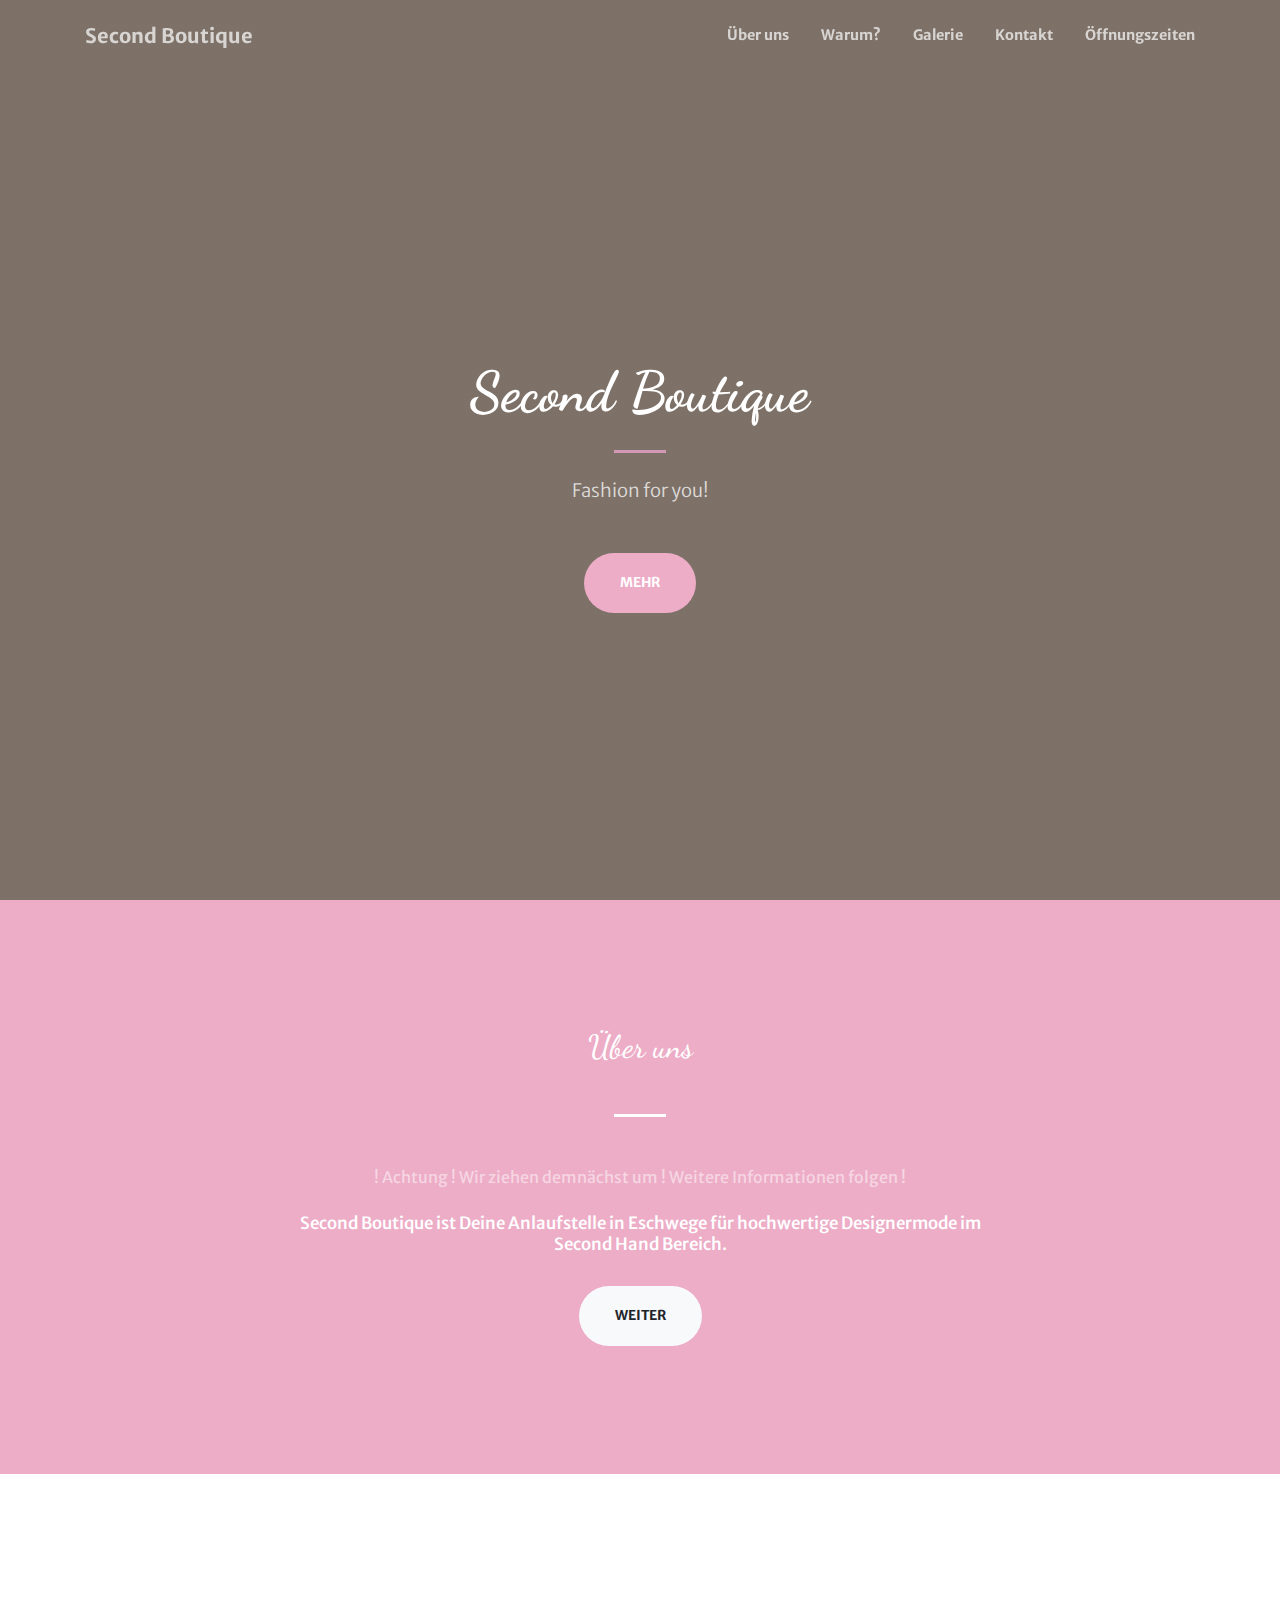
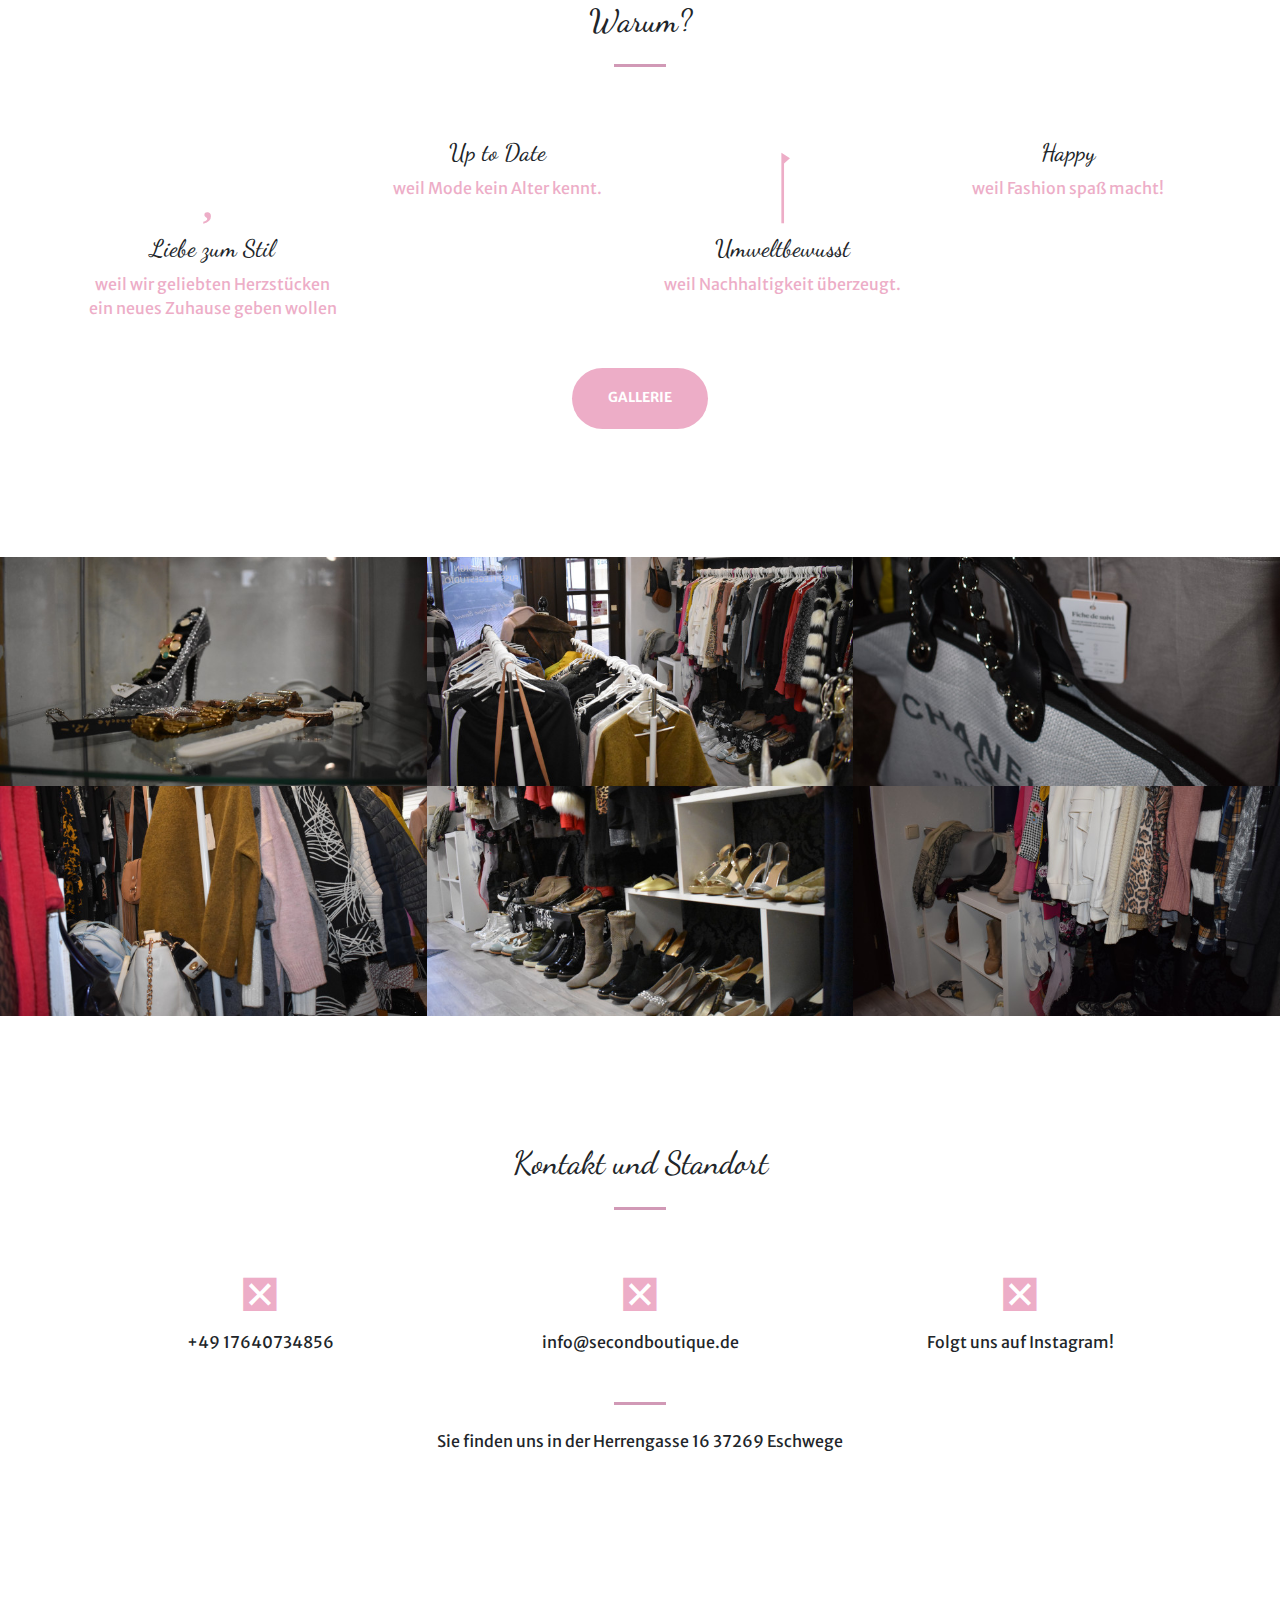
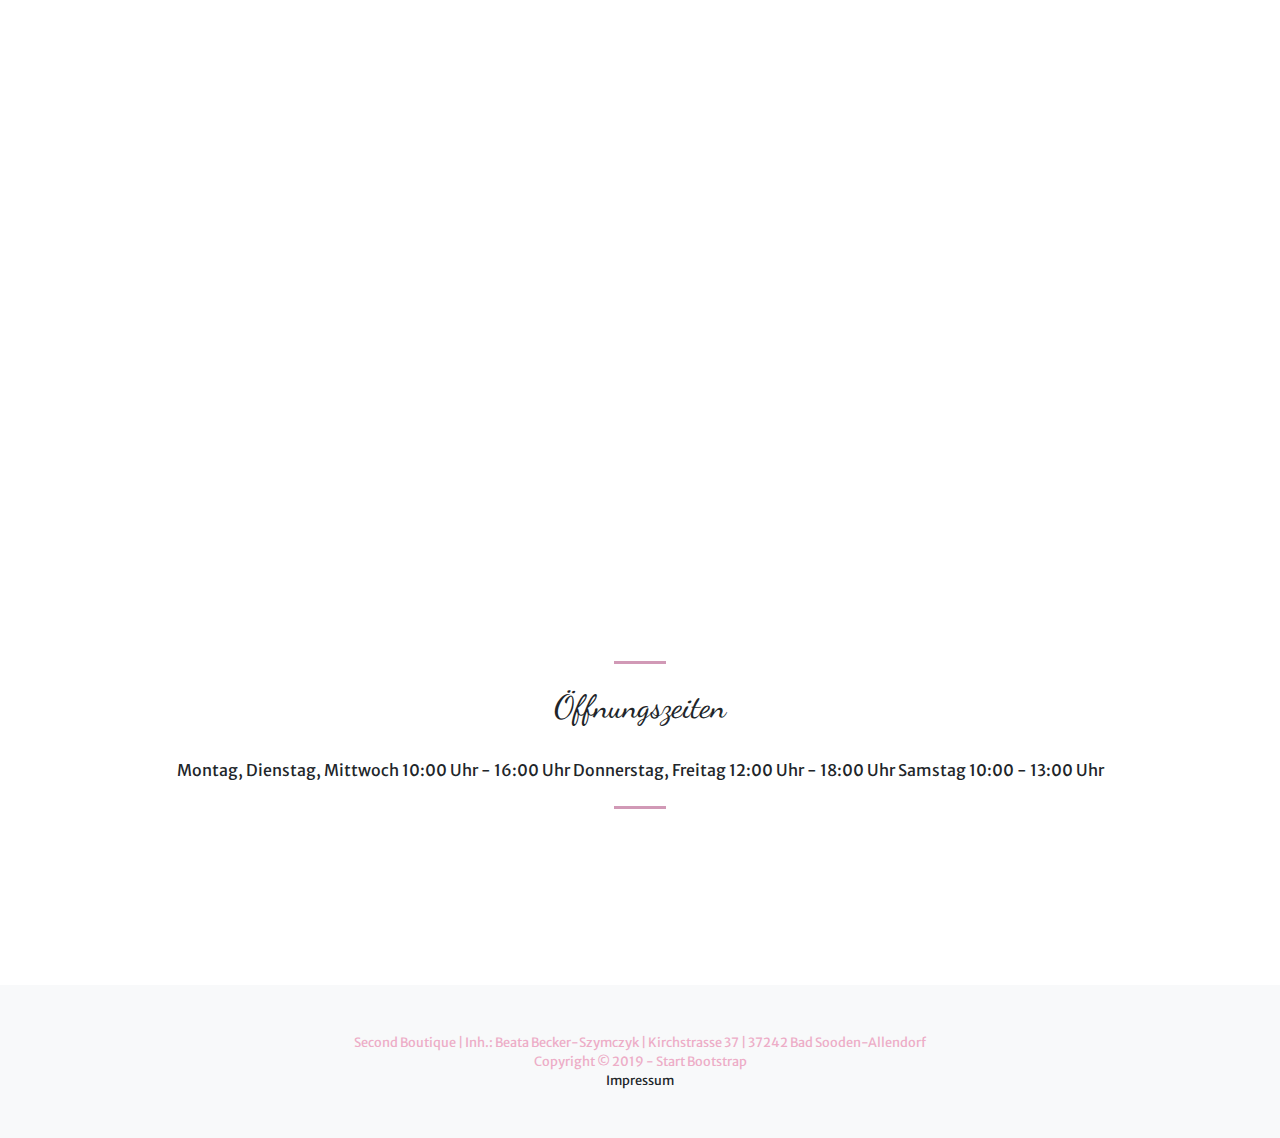
==== commit 906017e7: "Update index.html" ====
--- a/index.html
+++ b/index.html
@@ -46,7 +46,7 @@
             <a class="nav-link js-scroll-trigger" href="#services">Warum?</a>
           </li>
           <li class="nav-item">
-            <a class="nav-link js-scroll-trigger" href="#portfolio">Gallerie</a>
+            <a class="nav-link js-scroll-trigger" href="#portfolio">Galerie</a>
           </li>
           <li class="nav-item">
             <a class="nav-link js-scroll-trigger" href="#contact">Kontakt</a>
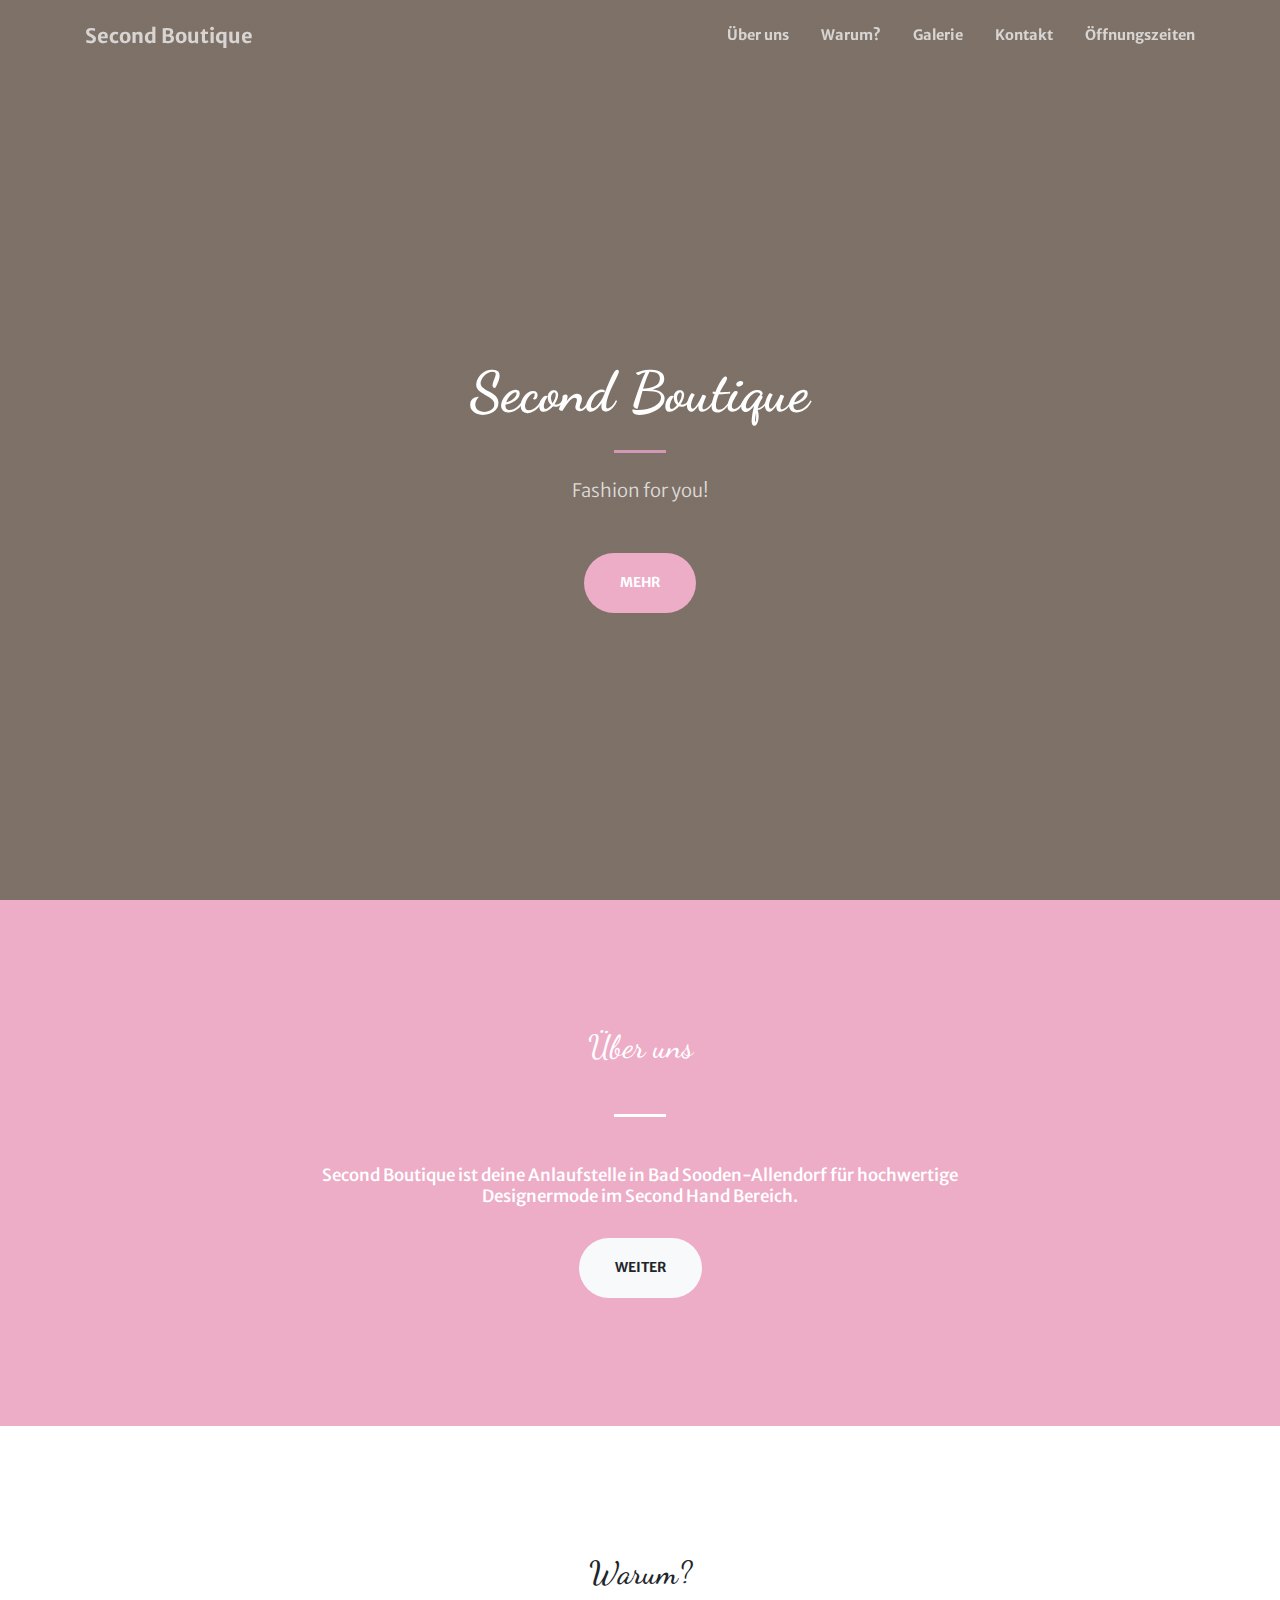
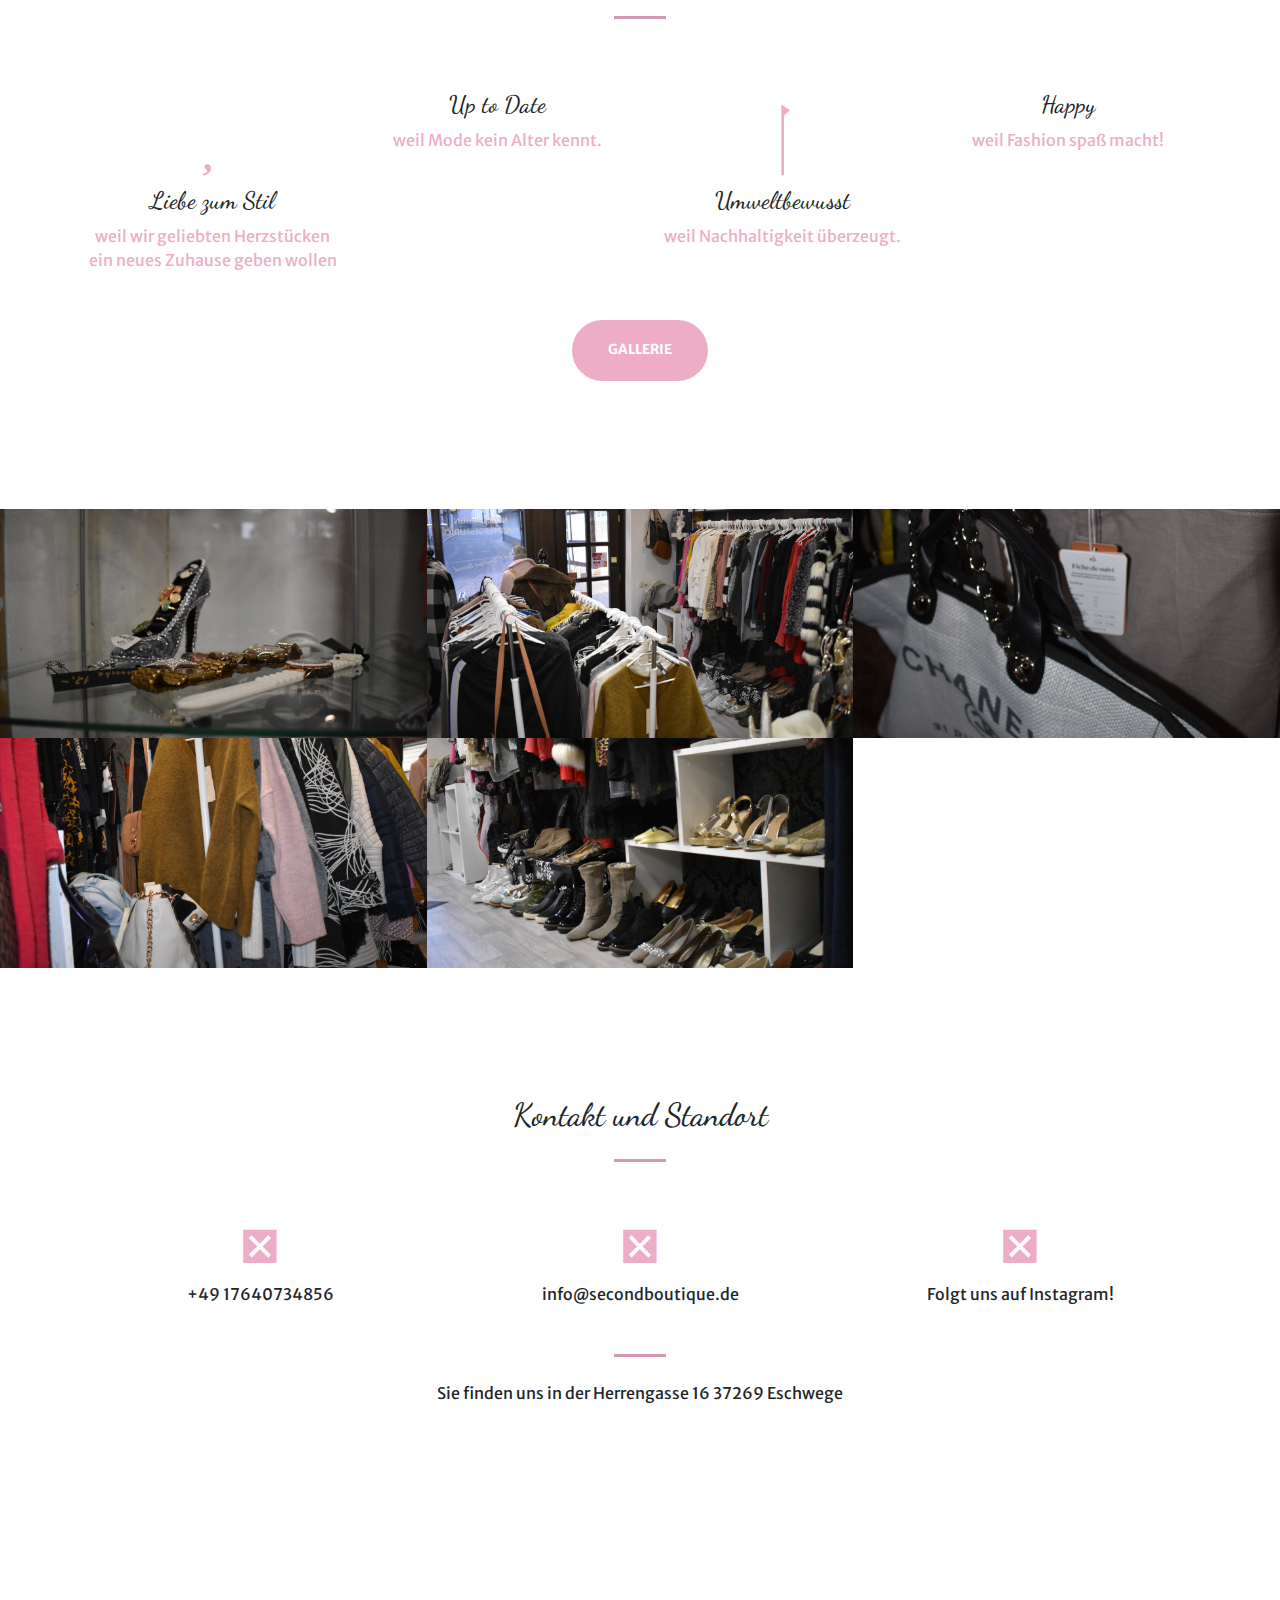
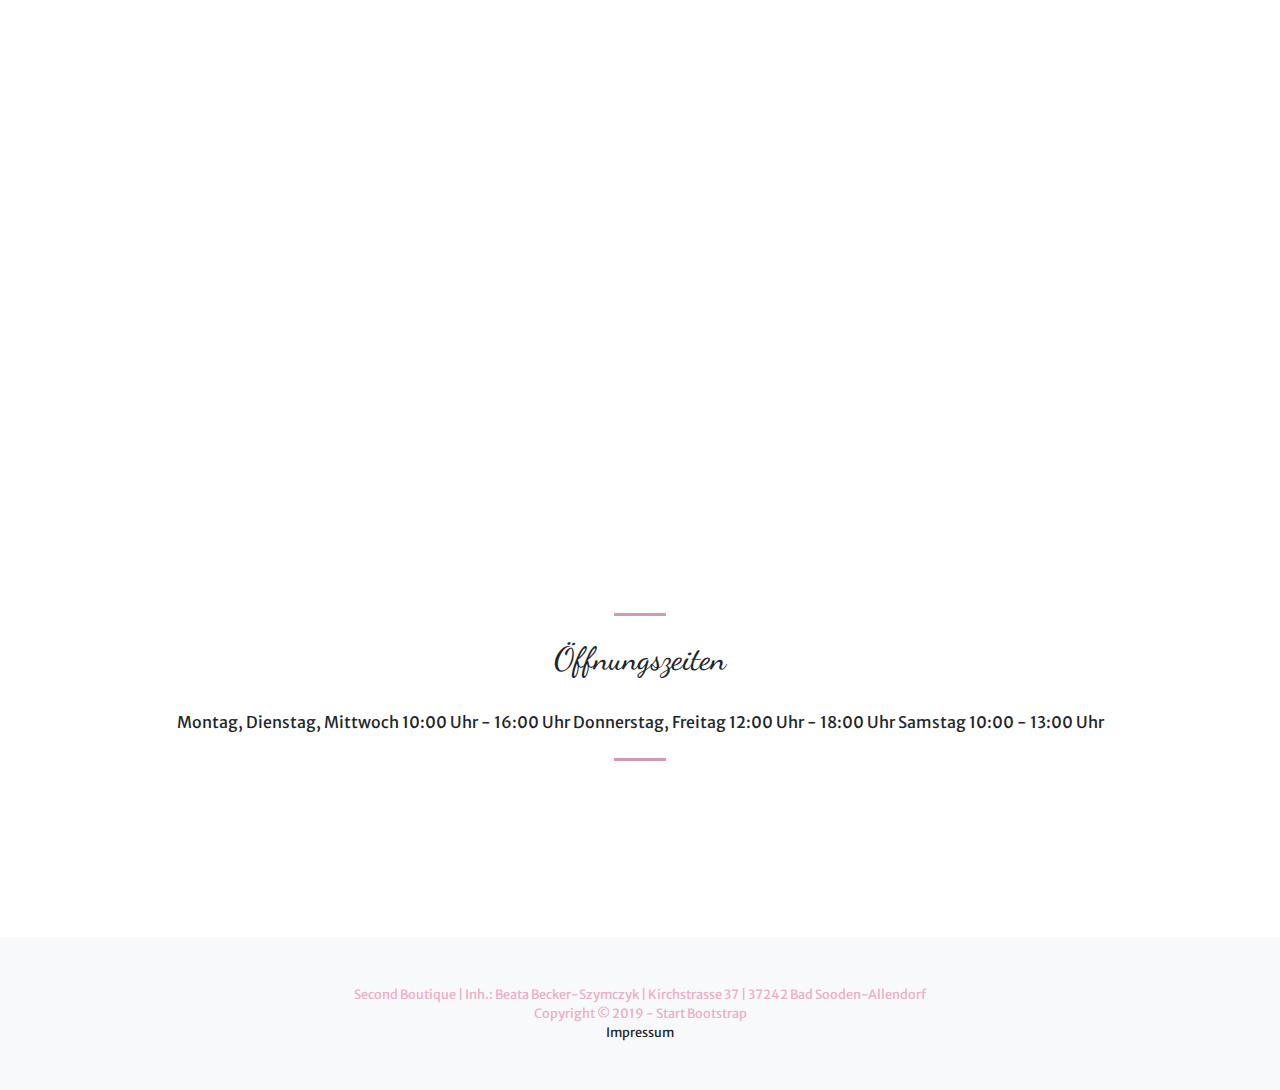
==== commit d6b64e0b: "Update index.html" ====
--- a/index.html
+++ b/index.html
@@ -83,8 +83,7 @@
           <h2 class="text-white mt-0">Über uns</h2>
           <hr class="divider light my-5">
           <p class="text-white-50 mb-4"></p>
-          <p class="text-white-50 mb-4"> ! Achtung ! Wir ziehen demnächst um ! Weitere Informationen folgen ! </p>
-          <h3 class="text-white mt-0">Second Boutique ist Deine Anlaufstelle in Eschwege für hochwertige Designermode im Second Hand Bereich. </h3>
+          <h3 class="text-white mt-0">Second Boutique ist deine Anlaufstelle in Bad Sooden-Allendorf für hochwertige Designermode im Second Hand Bereich. </h3>
           <br>
           <a class="btn btn-light btn-xl js-scroll-trigger" href="#services">Weiter</a>
         </div>
@@ -204,19 +203,6 @@
             </div>
           </a>
         </div>
-        <div class="col-lg-4 col-sm-6">
-          <a class="portfolio-box" href="img/portfolio/fullsize/6.JPG">
-            <img class="img-fluid" src="img/portfolio/thumbnails/6.JPG" alt="">
-            <div class="portfolio-box-caption p-3">
-              <div class="project-category text-white-50">
-                Bild
-              </div>
-              <div class="project-name">
-                secondboutique.de
-              </div>
-            </div>
-          </a>
-        </div>
       </div>
     </div>
   </section>
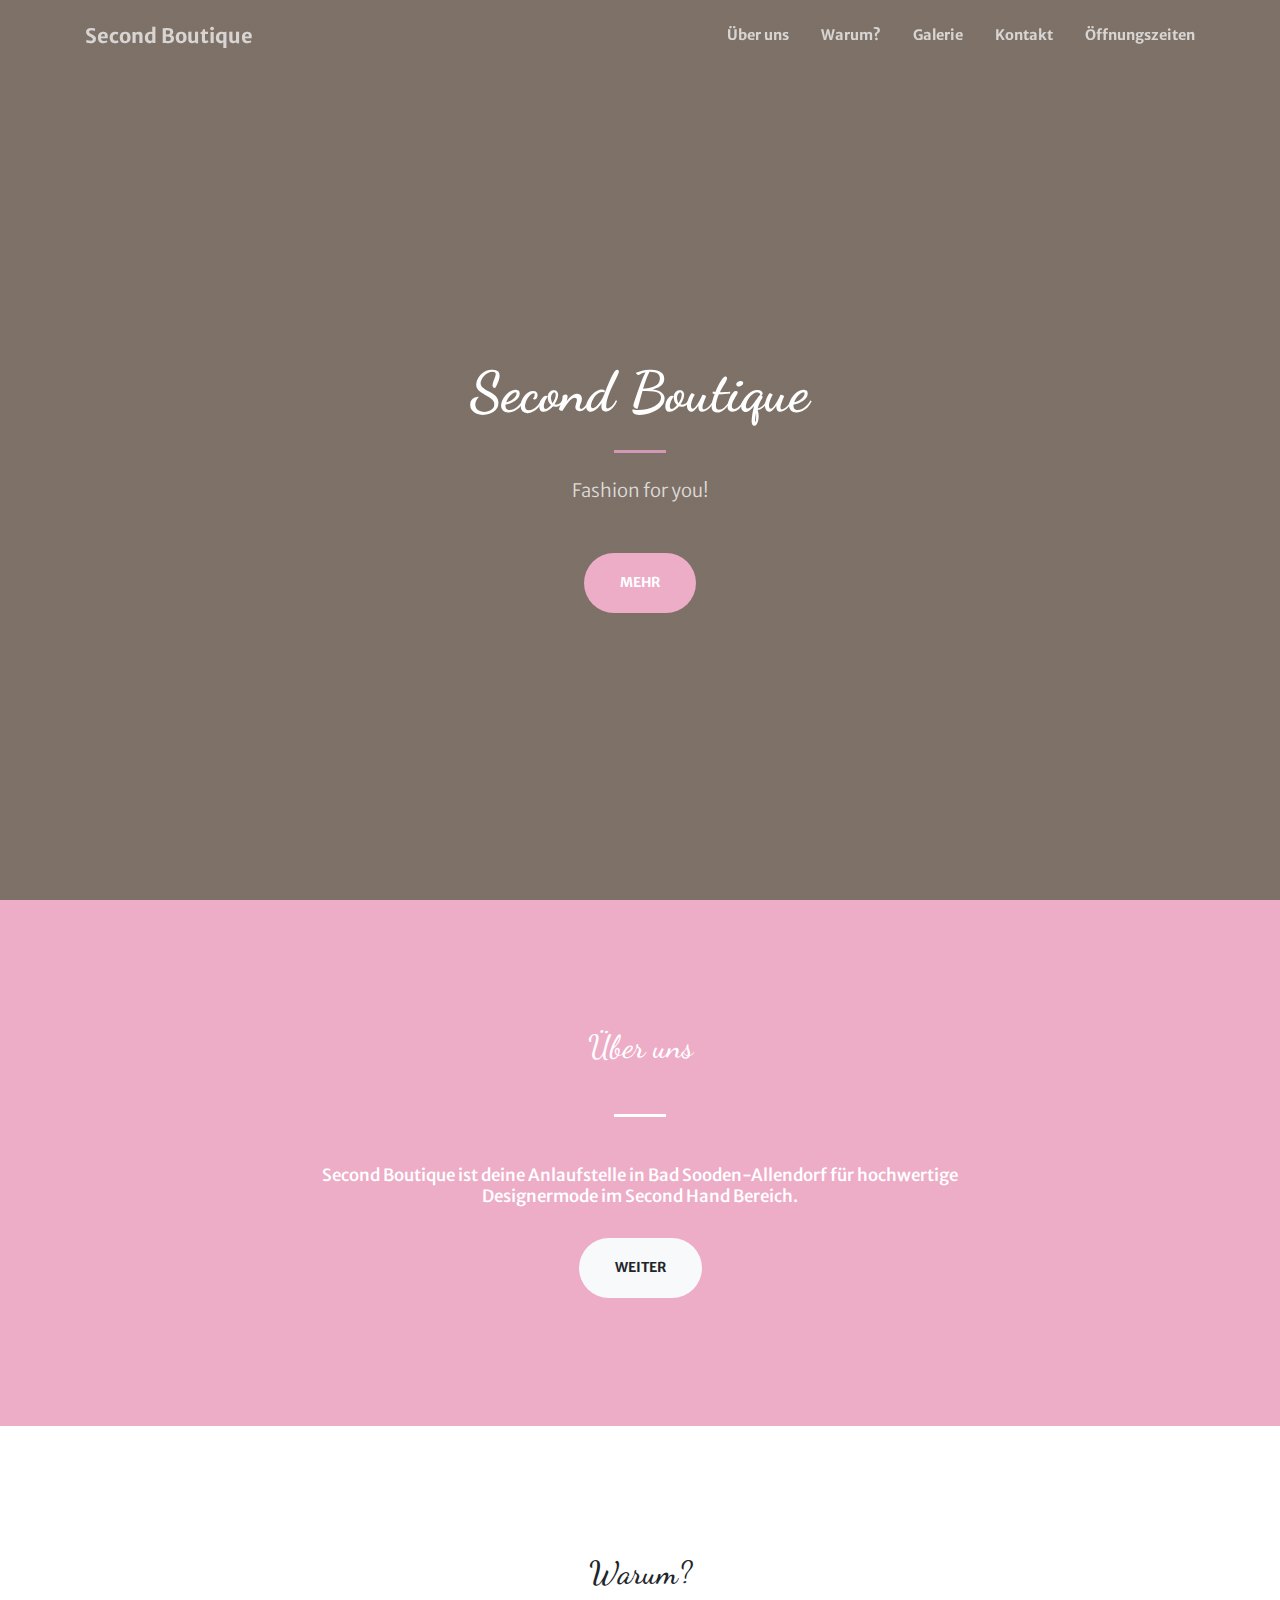
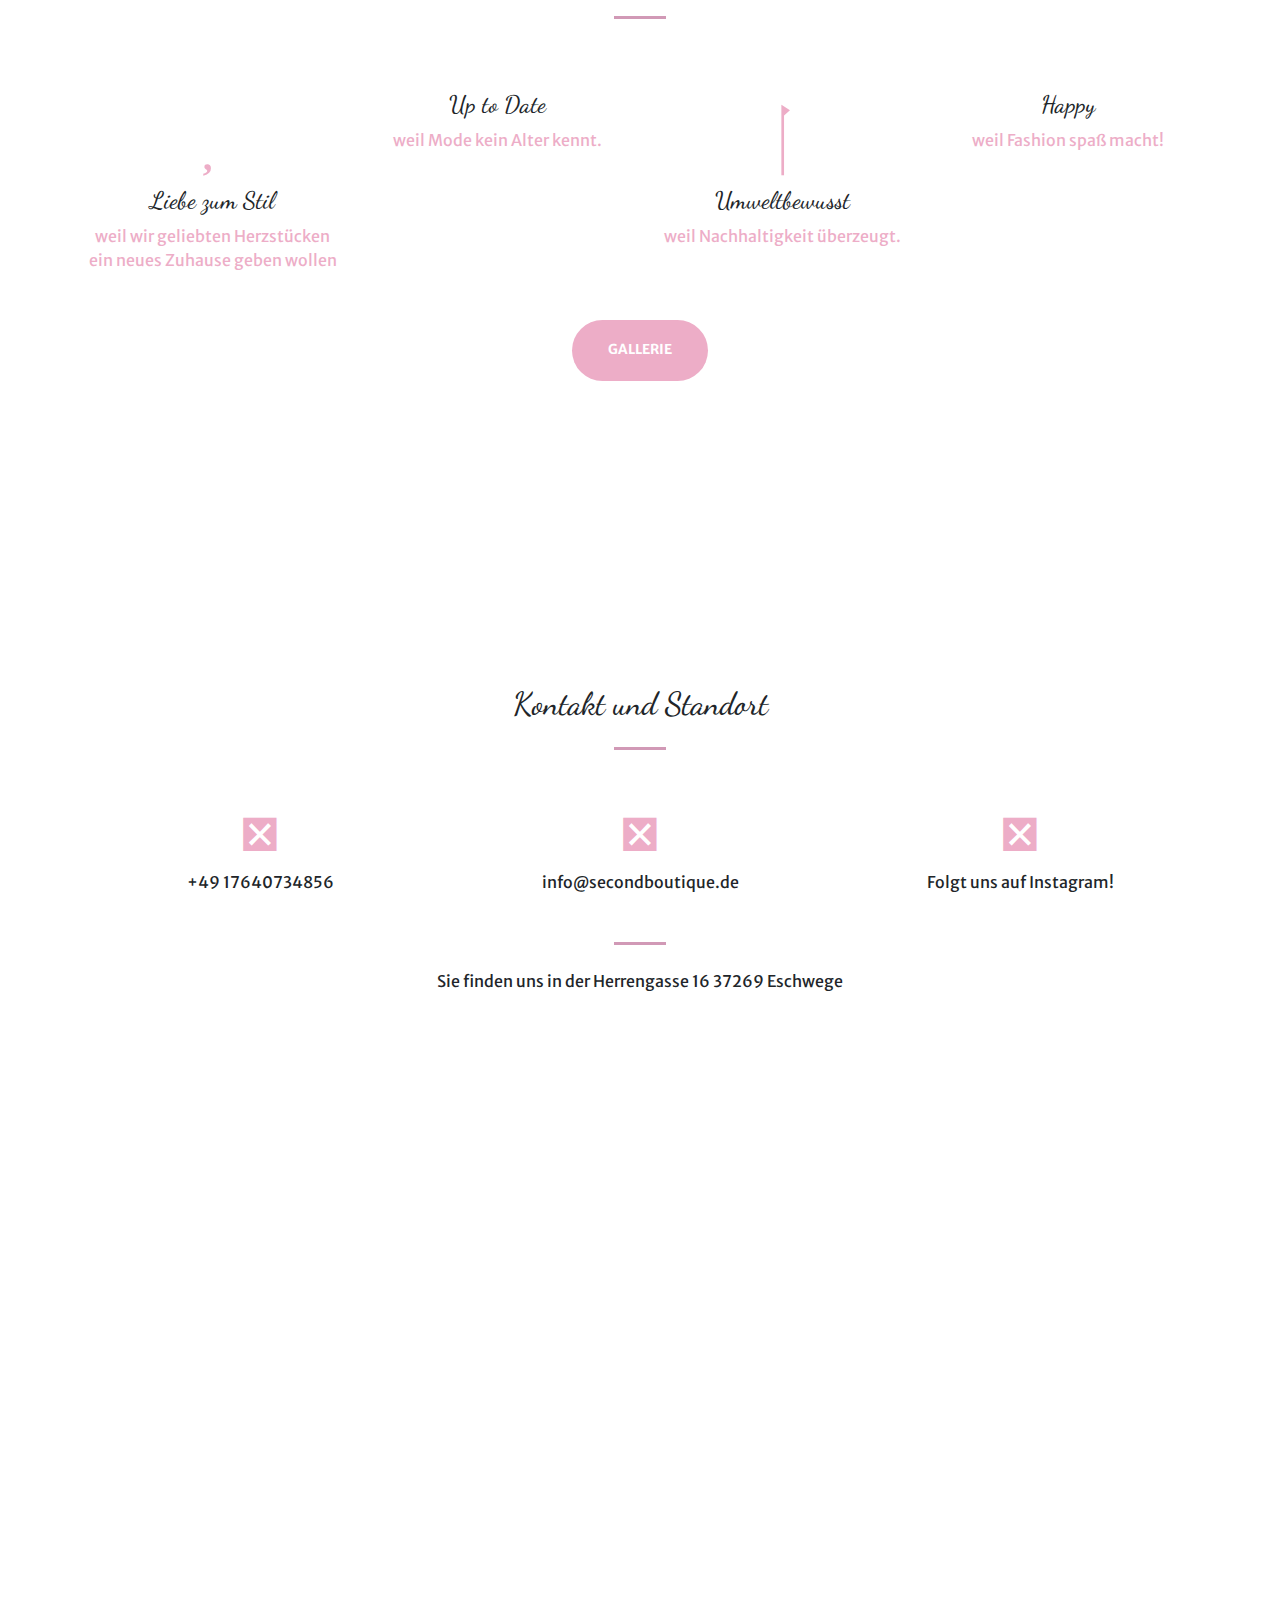
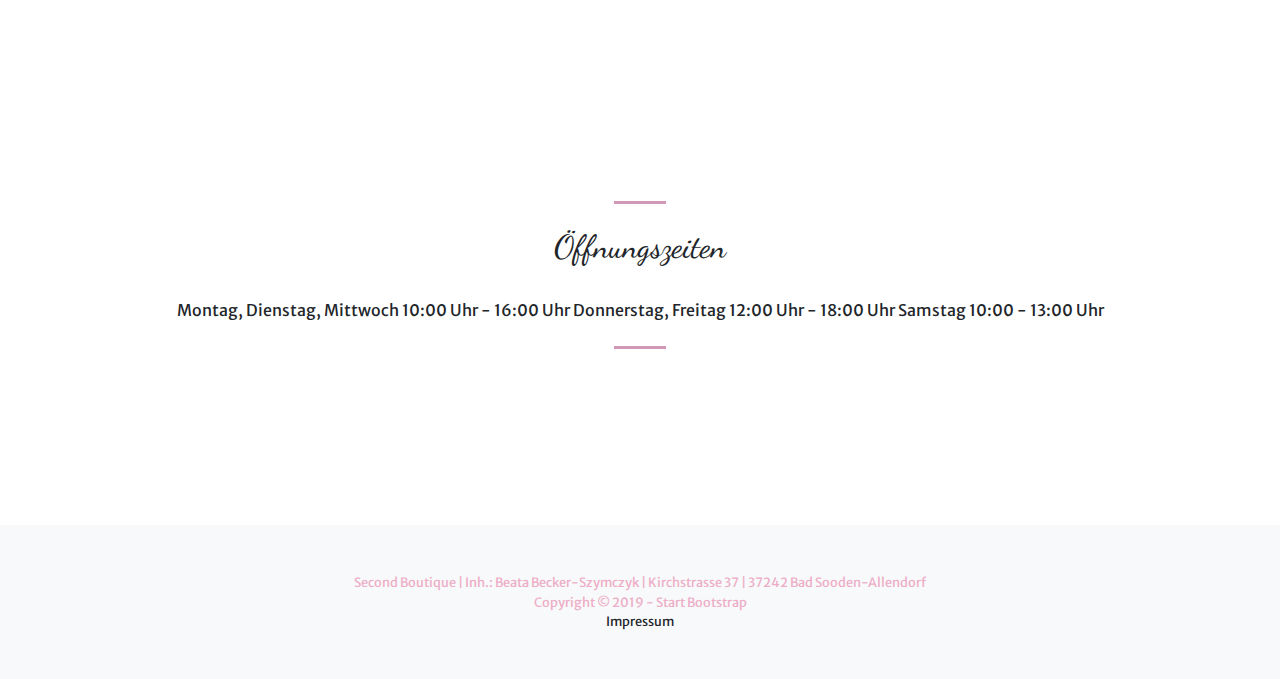
==== commit 3d9290f4: "Update index.html" ====
--- a/index.html
+++ b/index.html
@@ -139,60 +139,60 @@
     <div class="container-fluid p-0">
       <div class="row no-gutters">
         <div class="col-lg-4 col-sm-6">
-          <a class="portfolio-box" href="img/portfolio/fullsize/1.JPG">
-            <img class="img-fluid" src="img/portfolio/thumbnails/1.JPG" alt="">
-            <div class="portfolio-box-caption">
-              <div class="project-category text-white-50">
-                Bild
-              </div>
-              <div class="project-name">
-                secondboutique.de
-              </div>
-            </div>
-          </a>
-        </div>
-        <div class="col-lg-4 col-sm-6">
-          <a class="portfolio-box" href="img/portfolio/fullsize/2.JPG">
-            <img class="img-fluid" src="img/portfolio/thumbnails/2.JPG" alt="">
-            <div class="portfolio-box-caption">
-              <div class="project-category text-white-50">
-                Bild
-              </div>
-              <div class="project-name">
-                secondboutique.de
-              </div>
-            </div>
-          </a>
-        </div>
-        <div class="col-lg-4 col-sm-6">
-          <a class="portfolio-box" href="img/portfolio/fullsize/3.JPG">
-            <img class="img-fluid" src="img/portfolio/thumbnails/3.JPG" alt="">
-            <div class="portfolio-box-caption">
-              <div class="project-category text-white-50">
-                Bild
-              </div>
-              <div class="project-name">
-                secondboutique.de
-              </div>
-            </div>
-          </a>
-        </div>
-        <div class="col-lg-4 col-sm-6">
-          <a class="portfolio-box" href="img/portfolio/fullsize/4.JPG">
-            <img class="img-fluid" src="img/portfolio/thumbnails/4.JPG" alt="">
-            <div class="portfolio-box-caption">
-              <div class="project-category text-white-50">
-                Bild
-              </div>
-              <div class="project-name">
-                secondboutique.de
-              </div>
-            </div>
-          </a>
-        </div>
-        <div class="col-lg-4 col-sm-6">
-          <a class="portfolio-box" href="img/portfolio/fullsize/5.JPG">
-            <img class="img-fluid" src="img/portfolio/thumbnails/5.JPG" alt="">
+          <a class="portfolio-box" href="img/portfolio/fullsize/1.jpg">
+            <img class="img-fluid" src="img/portfolio/thumbnails/1.jpg" alt="">
+            <div class="portfolio-box-caption">
+              <div class="project-category text-white-50">
+                Bild
+              </div>
+              <div class="project-name">
+                secondboutique.de
+              </div>
+            </div>
+          </a>
+        </div>
+        <div class="col-lg-4 col-sm-6">
+          <a class="portfolio-box" href="img/portfolio/fullsize/2.jpg">
+            <img class="img-fluid" src="img/portfolio/thumbnails/2.jpg" alt="">
+            <div class="portfolio-box-caption">
+              <div class="project-category text-white-50">
+                Bild
+              </div>
+              <div class="project-name">
+                secondboutique.de
+              </div>
+            </div>
+          </a>
+        </div>
+        <div class="col-lg-4 col-sm-6">
+          <a class="portfolio-box" href="img/portfolio/fullsize/3.jpg">
+            <img class="img-fluid" src="img/portfolio/thumbnails/3.jpg" alt="">
+            <div class="portfolio-box-caption">
+              <div class="project-category text-white-50">
+                Bild
+              </div>
+              <div class="project-name">
+                secondboutique.de
+              </div>
+            </div>
+          </a>
+        </div>
+        <div class="col-lg-4 col-sm-6">
+          <a class="portfolio-box" href="img/portfolio/fullsize/4.jpg">
+            <img class="img-fluid" src="img/portfolio/thumbnails/4.jpg" alt="">
+            <div class="portfolio-box-caption">
+              <div class="project-category text-white-50">
+                Bild
+              </div>
+              <div class="project-name">
+                secondboutique.de
+              </div>
+            </div>
+          </a>
+        </div>
+        <div class="col-lg-4 col-sm-6">
+          <a class="portfolio-box" href="img/portfolio/fullsize/5.jpg">
+            <img class="img-fluid" src="img/portfolio/thumbnails/5.jpg" alt="">
             <div class="portfolio-box-caption">
               <div class="project-category text-white-50">
                 Bild
@@ -238,7 +238,7 @@
 
         </div>
         <div class="col-lg-4 ml-auto text-center mb-5 mb-lg-0">
-          <i class="fab fa-instagram mb-3 text-muted"style='font-size:48px' onclick="location.href='https://www.instagram.com/secondboutique.esw/" ></i>
+          <i class="fab fa-instagram mb-3 text-muted"style='font-size:48px' onclick="location.href='https://www.instagram.com/secondboutique.esw/'" ></i>
           <br>
           <!-- Make sure to change the email address in anchor text AND the link below! -->
           <a class="d-block">Folgt uns auf Instagram!</a>
